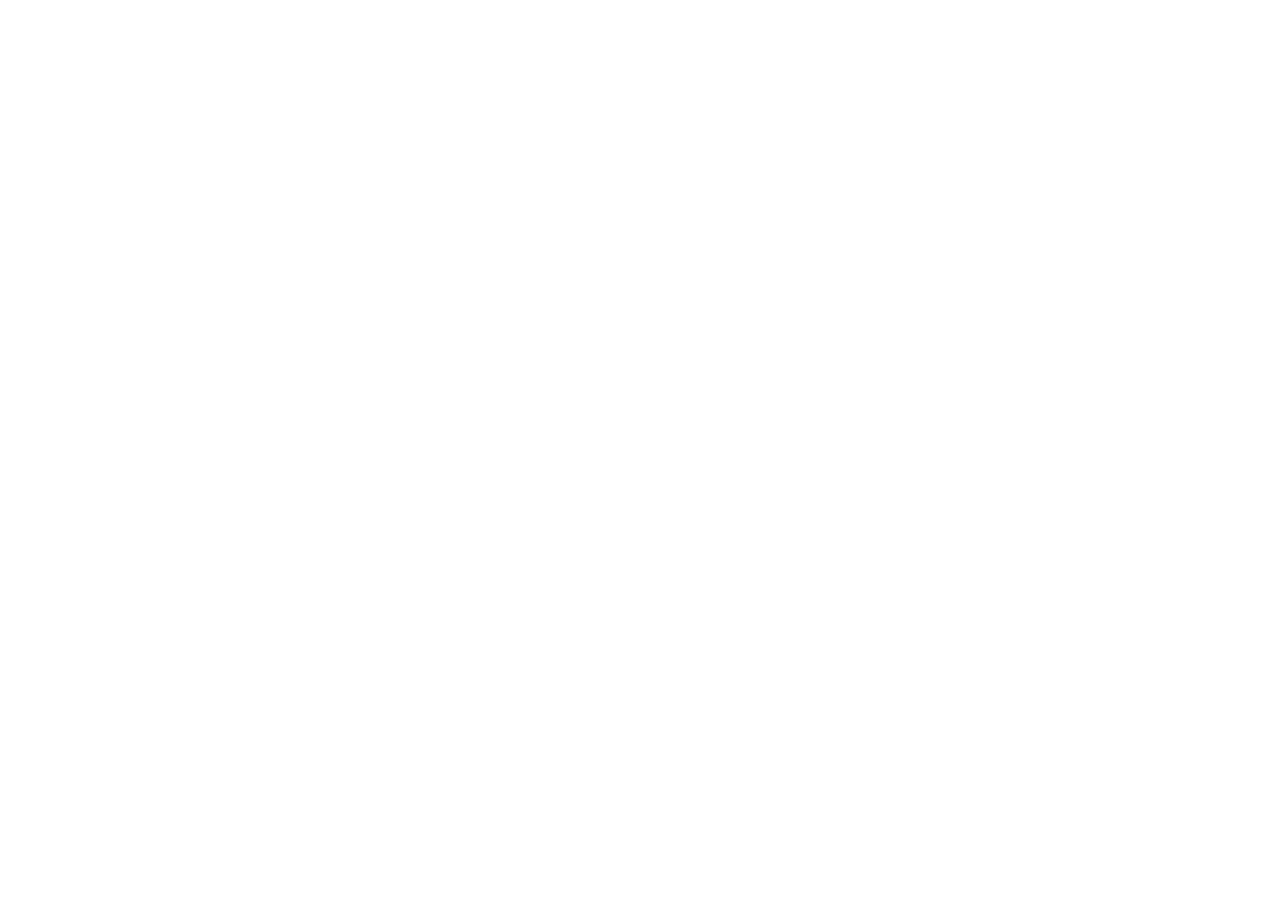
==== index.html @ 38e4ad45 "first commit" ====
<!DOCTYPE html>
<html lang="en">
  <head>
    <meta charset="UTF-8" />
    <meta http-equiv="X-UA-Compatible" content="IE=edge" />
    <meta name="viewport" content="width=device-width, initial-scale=1.0" />
    <title>Photography Website Using HTML & CSS</title>
    <link rel="stylesheet" href="style.css" />
  </head>
  <body></body>
</html>
---- style.css ----
* {
  margin: 0;
  padding: 0;
  box-sizing: border-box;
}
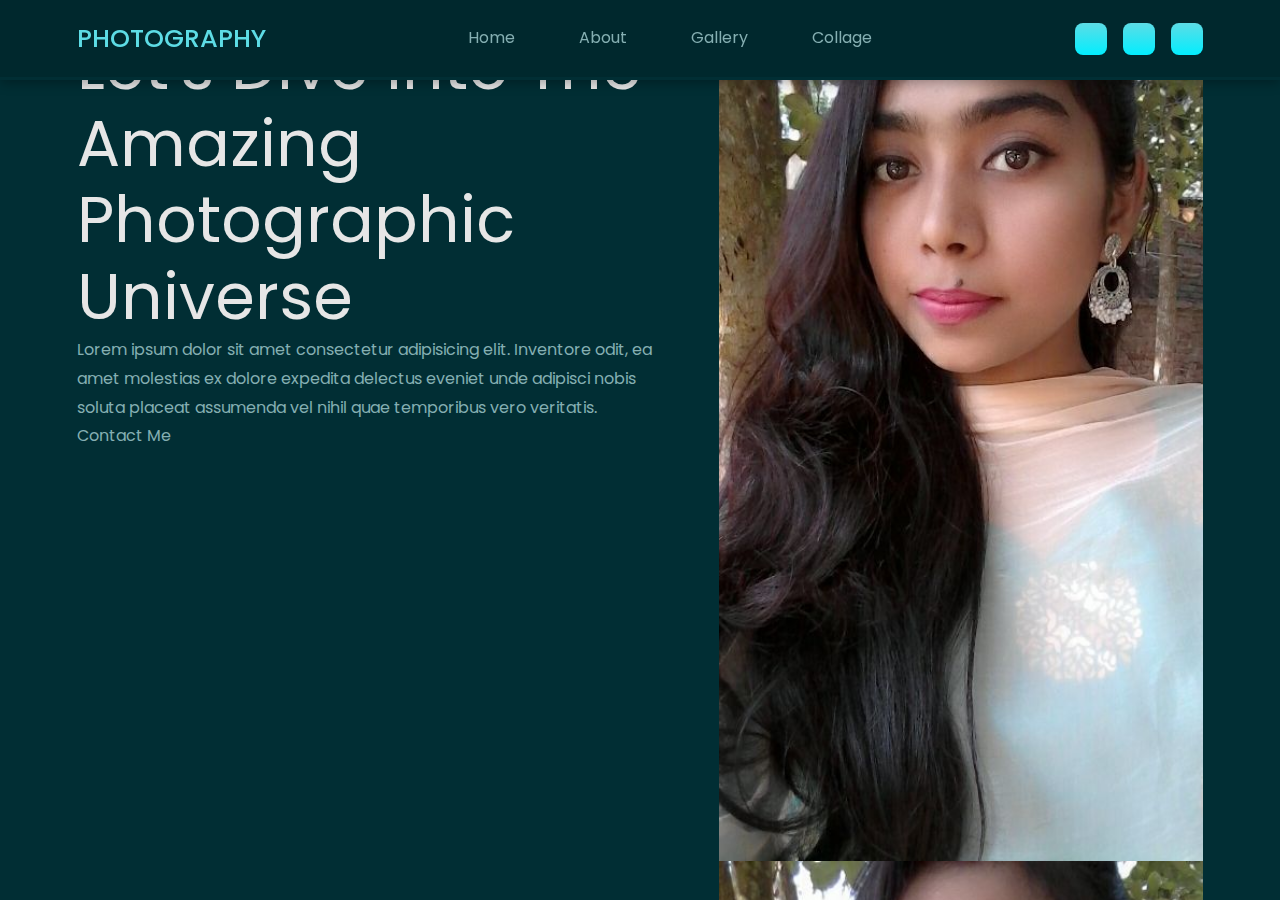
==== commit 2b49bed4: "navbar added" ====
--- a/index.html
+++ b/index.html
@@ -5,7 +5,59 @@
     <meta http-equiv="X-UA-Compatible" content="IE=edge" />
     <meta name="viewport" content="width=device-width, initial-scale=1.0" />
     <title>Photography Website Using HTML & CSS</title>
+    <!-- Custom CSS -->
     <link rel="stylesheet" href="style.css" />
+    <!-- Iconscout CDN -->
+    <link
+      rel="stylesheet"
+      href="https://unicons.iconscout.com/release/v4.0.0/css/line.css"
+    />
   </head>
-  <body></body>
+  <body>
+    <!-- NAVBER STARTS -->
+    <nav>
+      <div class="container nav-container">
+        <a href="#" class="nav-logo"><h2>Photography</h2></a>
+        <ul class="nav-links">
+          <li><a href="#">Home</a></li>
+          <li><a href="#">About</a></li>
+          <li><a href="#">Gallery</a></li>
+          <li><a href="#">Collage</a></li>
+        </ul>
+        <ul class="nav-social">
+          <a href="#"><i class="uil uil-facebook"></i></a>
+          <a href="#"><i class="uil uil-instagram-alt"></i></a>
+          <a href="#"><i class="uil uil-twitter"></i></a>
+        </ul>
+      </div>
+    </nav>
+    <!-- NAVBER ENDED -->
+    <!-- <div class="text"></div> -->
+
+    <!-- HEADER STARTS -->
+    <header>
+      <div class="container header-container">
+        <div class="header-left">
+          <a href="#" class="header-hastag">#2022 Best Photographer</a>
+          <h1>Let's Dive Into The Amazing Photographic Universe</h1>
+          <p>
+            Lorem ipsum dolor sit amet consectetur adipisicing elit. Inventore
+            odit, ea amet molestias ex dolore expedita delectus eveniet unde
+            adipisci nobis soluta placeat assumenda vel nihil quae temporibus
+            vero veritatis.
+          </p>
+          <a href="#" class="heater-btn">Contact Me</a>
+        </div>
+        <div class="header-right">
+          <div class="header-image-bg"></div>
+          <div class="header-image-lg">
+            <img src="images/Snapchat-1664222504.jpg" alt="Header" />
+          </div>
+          <div class="header-image-md">
+            <img src="images/Snapchat-1664222504.jpg" alt="Header" />
+          </div>
+        </div>
+      </div>
+    </header>
+  </body>
 </html>
--- a/style.css
+++ b/style.css
@@ -1,5 +1,158 @@
+@import url("https://fonts.googleapis.com/css2?family=Exo:wght@400;600&family=Lato:wght@400;700;900&family=Montserrat:wght@400;500;600;700;800;900&family=Poppins:wght@200;300;400;500;600;700;800;900&display=swap");
+
+/* CUSTOM VARIABLE DECLARATION 
+:root {
+  --my-color: red;
+  --my-border-radius: 50%;} */
+/* CUSTOM VARIABLE DECLARATION
+.text {
+  background-color: var(--my-color);
+  width: 100px;
+  height: 100px;
+  border-radius: var(--my-border-radius);
+} */
+:root {
+  --color-primary: #02eeff;
+  --color-primary-variant: #5ddce5;
+  --color-bg-1: #001517;
+  --color-bg-2: #00282d;
+  --color-bg-3: #012e34;
+  --color-bg-4: #003f47;
+  --color-light: #85afb2;
+  --color-white: #e6e6e6;
+
+  --container-width-lg: 88%;
+  --container-width-md: 92%;
+
+  --transition: all 0.3s ease-in-out;
+}
 * {
   margin: 0;
   padding: 0;
   box-sizing: border-box;
+  border: 0;
+  outline: 0;
+  list-style: none;
+  text-decoration: none;
 }
+html {
+  scroll-behavior: smooth;
+}
+body {
+  font-family: "Poppins", sans-serif;
+  background-color: var(--color-bg-3);
+  color: var(--color-light);
+  line-height: 1.8;
+  overflow-x: hidden;
+}
+h1,
+h2 {
+  line-height: 1.2;
+  font-weight: 400;
+}
+h1 {
+  font-size: 4rem;
+  color: var(--color-white);
+}
+h2 {
+  font-size: 3.5rem;
+}
+a {
+  color: var(--color-light);
+  transition: var(--transition);
+}
+a:hover {
+  color: var(--color-primary);
+}
+.container {
+  width: var(--container-width-lg);
+  margin: 0 auto;
+  max-width: 2160px;
+}
+img {
+  display: block;
+  width: 100%;
+  object-fit: cover;
+}
+/* NAVBER CSS */
+nav {
+  width: 100vw;
+  height: calc(16px * 5);
+  /* display: flex;
+  justify-content: center;
+  align-items: center; */
+  /* GRID CSS */
+  display: grid;
+  place-items: center;
+  position: fixed;
+  top: 0;
+  left: 0;
+  z-index: 99;
+  background-color: var(--color-bg-2);
+  border-bottom: 0.2rem solid var(--color-bg-3);
+  box-shadow: 0 0.2rem 0.7rem rgba(0 0 0/0.3);
+}
+.nav-container {
+  height: 100%;
+  display: flex;
+  justify-content: space-between;
+  align-items: center;
+}
+.nav-logo h2 {
+  font-size: 1.6rem;
+  text-transform: uppercase;
+  font-weight: 500;
+  color: var(--color-primary-variant);
+}
+.nav-links {
+  display: flex;
+  gap: 4rem;
+}
+.nav-social {
+  display: flex;
+  gap: 1rem;
+}
+.nav-social a {
+  width: 2rem;
+  height: 2rem;
+  display: flex;
+  justify-content: center;
+  align-items: center;
+  /* display: grid;
+  place-items: center; */
+  background-image: linear-gradient(
+    var(--color-primary-variant),
+    var(--color-primary)
+  );
+  color: var(--color-bg-4);
+  border-radius: 0.5rem;
+  transition: var(--transition);
+}
+.nav-social a:hover {
+  box-shadow: 0 1rem 1rem rgba(0 0 0/0.5);
+}
+
+/* HEADER CSS */
+header {
+  max-width: 100vw;
+  height: 100vh;
+  position: relative;
+  top: 0;
+  background-image: linear-gradient(var(--color-bg-3), var(color-bg-1));
+  overflow: hidden;
+}
+/* .header-container {
+  display: flex;
+  gap: 10%;
+}
+.header-left {
+  flex-basis: 50%;
+}
+.header-right {
+  flex-basis: 40%;
+} */
+.header-container {
+  display: grid;
+  grid-template-columns: 53% 43%;
+  gap: 4%;
+}
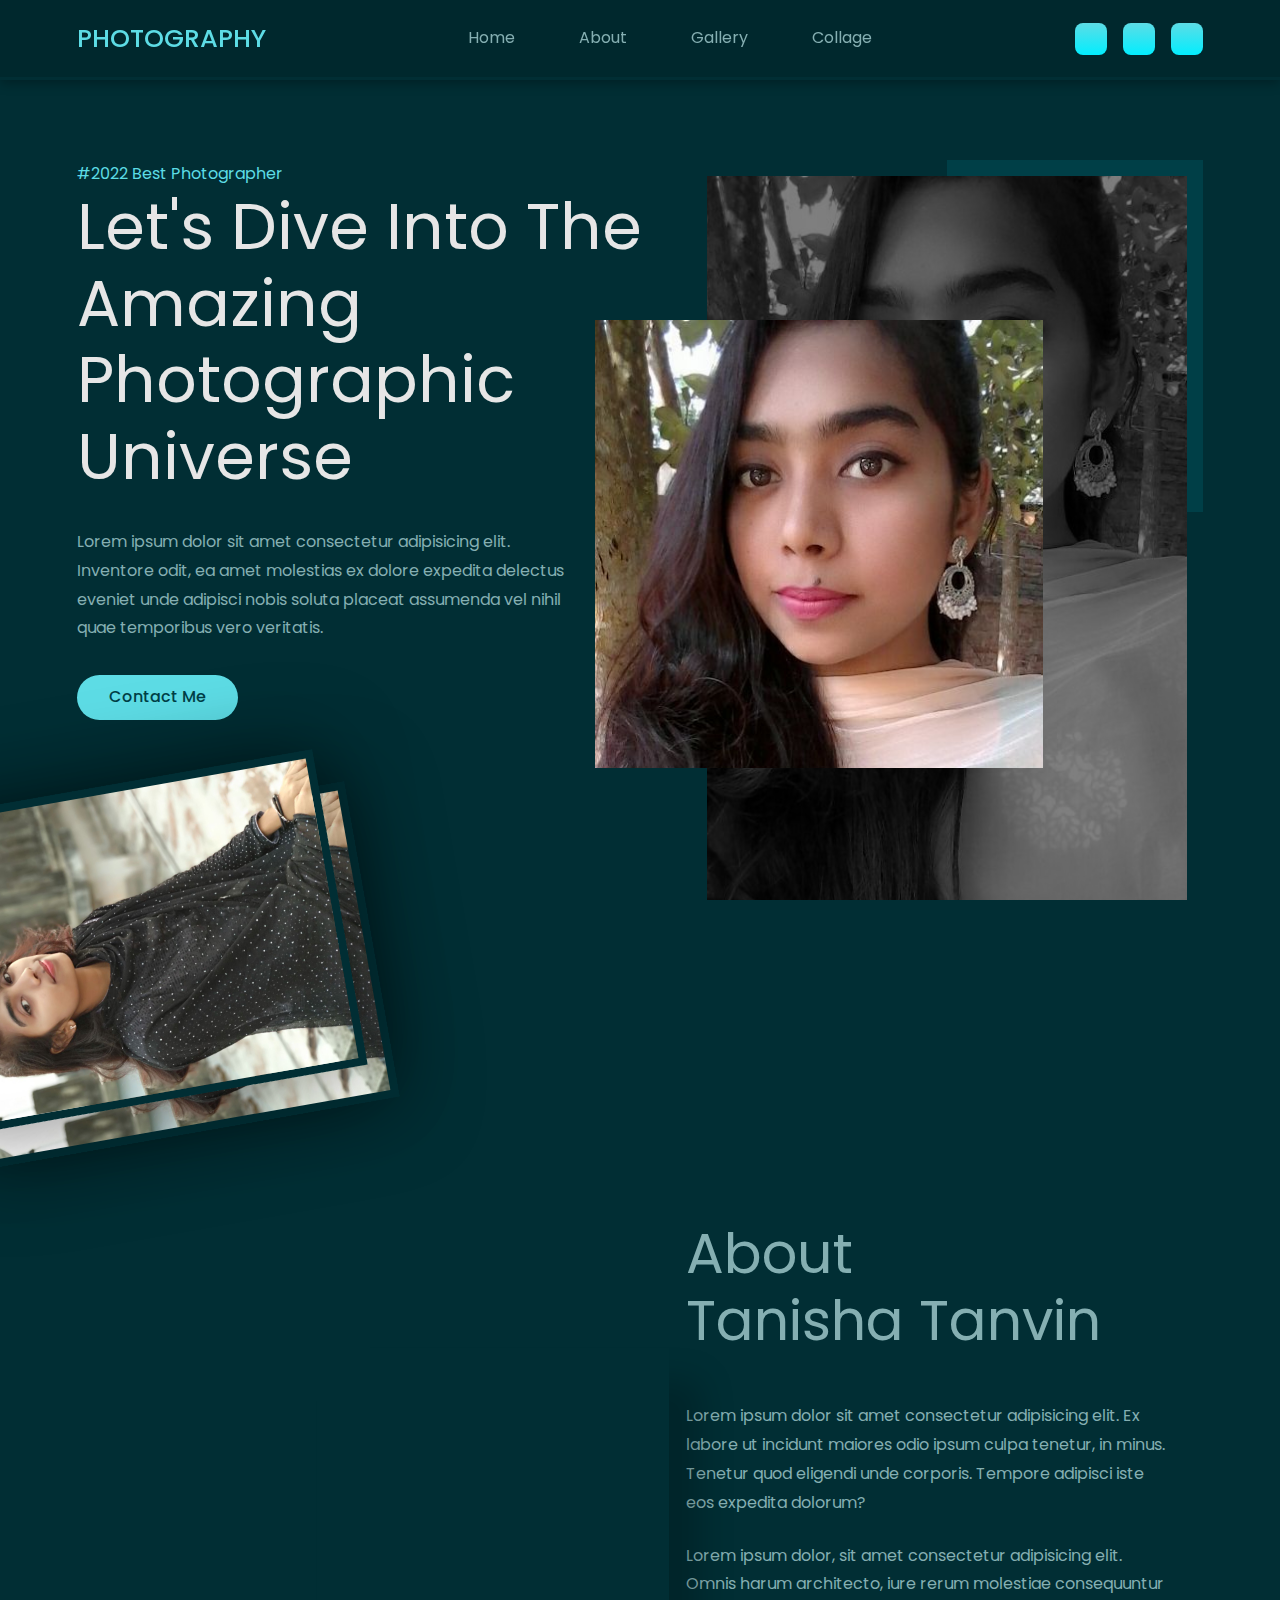
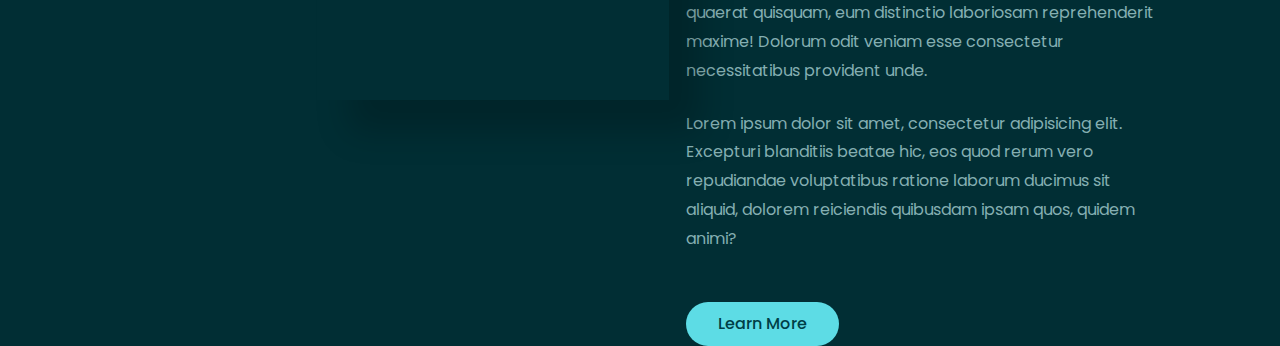
==== commit 3d54be3f: "about added" ====
--- a/index.html
+++ b/index.html
@@ -46,7 +46,7 @@
             adipisci nobis soluta placeat assumenda vel nihil quae temporibus
             vero veritatis.
           </p>
-          <a href="#" class="heater-btn">Contact Me</a>
+          <a href="#" class="header-btn">Contact Me</a>
         </div>
         <div class="header-right">
           <div class="header-image-bg"></div>
@@ -59,5 +59,60 @@
         </div>
       </div>
     </header>
+    <!-- ALSO A HEADER ELEMENT -->
+
+    <div class="header-frames">
+      <div class="header-frame">
+        <img src="./images/IMG-20180313-WA0010.jpg" alt="" />
+      </div>
+      <div class="header-frame">
+        <img src="./images/IMG-20180313-WA0010.jpg" alt="" />
+      </div>
+    </div>
+
+    <!-- HEADER ENDED -->
+
+    <main>
+      <!-- ABOUT STARTS -->
+      <section id="about">
+        <div class="container about-container">
+          <div class="about-left">
+            <div class="about-image-bg"></div>
+            <div class="about-image-lg">
+              <img src="./images/1613411528984.jpg" alt="" />
+            </div>
+            <div class="about-image-mg">
+              <img src="./images/1613411528984.jpg" alt="" />
+            </div>
+          </div>
+          <div class="about-right">
+            <h2 class="about-title">
+              About <br />
+              Tanisha Tanvin
+            </h2>
+            <p>
+              Lorem ipsum dolor sit amet consectetur adipisicing elit. Ex labore
+              ut incidunt maiores odio ipsum culpa tenetur, in minus. Tenetur
+              quod eligendi unde corporis. Tempore adipisci iste eos expedita
+              dolorum?
+            </p>
+            <p>
+              Lorem ipsum dolor, sit amet consectetur adipisicing elit. Omnis
+              harum architecto, iure rerum molestiae consequuntur quaerat
+              quisquam, eum distinctio laboriosam reprehenderit maxime! Dolorum
+              odit veniam esse consectetur necessitatibus provident unde.
+            </p>
+            <p>
+              Lorem ipsum dolor sit amet, consectetur adipisicing elit.
+              Excepturi blanditiis beatae hic, eos quod rerum vero repudiandae
+              voluptatibus ratione laborum ducimus sit aliquid, dolorem
+              reiciendis quibusdam ipsam quos, quidem animi?
+            </p>
+            <a href="#" class="header-btn about-btn">Learn More</a>
+          </div>
+        </div>
+      </section>
+      <!-- ABOUT ENDED -->
+    </main>
   </body>
 </html>
--- a/style.css
+++ b/style.css
@@ -155,4 +155,155 @@
   display: grid;
   grid-template-columns: 53% 43%;
   gap: 4%;
-}
+  margin-top: 10rem;
+  position: relative;
+}
+.header-hastag {
+  color: var(--color-primary-variant);
+}
+.header-left p {
+  margin-top: 2rem;
+  width: 85%;
+}
+.header-btn {
+  display: inline-block;
+  margin-top: 2rem;
+  background-color: var(--color-primary-variant);
+  color: var(--color-bg-4);
+  padding: 0.5rem 2rem;
+  font-weight: 500;
+  border-radius: 2rem;
+}
+.header-btn:hover {
+  color: var(--color-light);
+  background-color: var(--color-bg-4);
+}
+.header-btn:active {
+  outline: 0.5rem solid var(--color-light);
+}
+.header-image-bg {
+  background-color: var(--color-bg-4);
+  height: 22rem;
+  width: 16rem;
+  position: absolute;
+  right: 0;
+  top: 0;
+}
+.header-image-lg {
+  width: 30rem;
+  position: absolute;
+  top: 1rem;
+  right: 1rem;
+  filter: saturate(0) brightness(0.5);
+  transition: var(--transition);
+}
+.header-image-md {
+  width: 28rem;
+  height: 28rem;
+  overflow: hidden;
+  position: absolute;
+  top: 10rem;
+  right: 10rem;
+  transition: var(--transition);
+}
+.header-right:hover .header-image-md {
+  opacity: 0;
+}
+.header-right:hover .header-image-lg {
+  filter: saturate(1) brightness(1);
+  border: 1rem solid var(--color-bg-4);
+  top: 0;
+  right: 0;
+}
+.header-frames {
+  position: absolute;
+  top: 75vh;
+  left: 25rem;
+}
+.header-frame {
+  width: 20rem;
+  border: 0.5rem solid var(--color-bg-3);
+  box-shadow: 0 0 5rem rgba(0 0 0/0.5);
+  position: absolute;
+  transform: rotate(-100deg);
+  transform-origin: bottom left;
+  transition: var(--transition);
+}
+.header-frame:nth-child(2) {
+  transition: rotate(20deg);
+  top: -2rem;
+  left: -2rem;
+}
+.header-frames:hover .header-frame {
+  transform: rotate(0);
+}
+.header-frames:hover .header-frame:nth-child(2) {
+  top: 0;
+  left: 21rem;
+}
+
+/* ABOUT CSS */
+#about {
+  margin-top: 20rem;
+}
+.about-container {
+  display: grid;
+  grid-template-columns: 43% 53%;
+  gap: 4%;
+}
+
+.about-left {
+  position: relative;
+}
+.about-left-bg {
+  width: 16rem;
+  height: 22rem;
+  background-color: var(--color-bg-4);
+  position: absolute;
+  left: 0;
+  bottom: 0;
+}
+.about-image-lg {
+  width: 30rem;
+  position: relative;
+  left: 1rem;
+  bottom: 1rem;
+  filter: saturate(0) brightness(0.5);
+  transition: var(--transition);
+}
+.about-image-mg {
+  width: 22rem;
+  height: 22rem;
+  position: absolute;
+  left: 15rem;
+  top: 8rem;
+  overflow: hidden;
+  box-shadow: 2rem 2rem 2rem rgba(0 0 0/0.2);
+  transition: var(--transition);
+}
+
+.about-left:hover .about-image-mg {
+  opacity: 0;
+}
+.about-left:hover .about-image-lg {
+  filter: saturate(1) brightness(1);
+  border: 1rem solid var(--color-bg-4);
+  box-shadow: 1rem 1rem 3rem rgba(0 0 0/0.2);
+  bottom: 0;
+  left: 0;
+}
+
+.about-right {
+  margin-left: 5rem;
+}
+
+.about-title {
+  margin-bottom: 3rem;
+}
+.about-right p {
+  margin-bottom: 1.5rem;
+  width: 93%;
+}
+.about-btn {
+  margin-top: 1.5rem;
+}
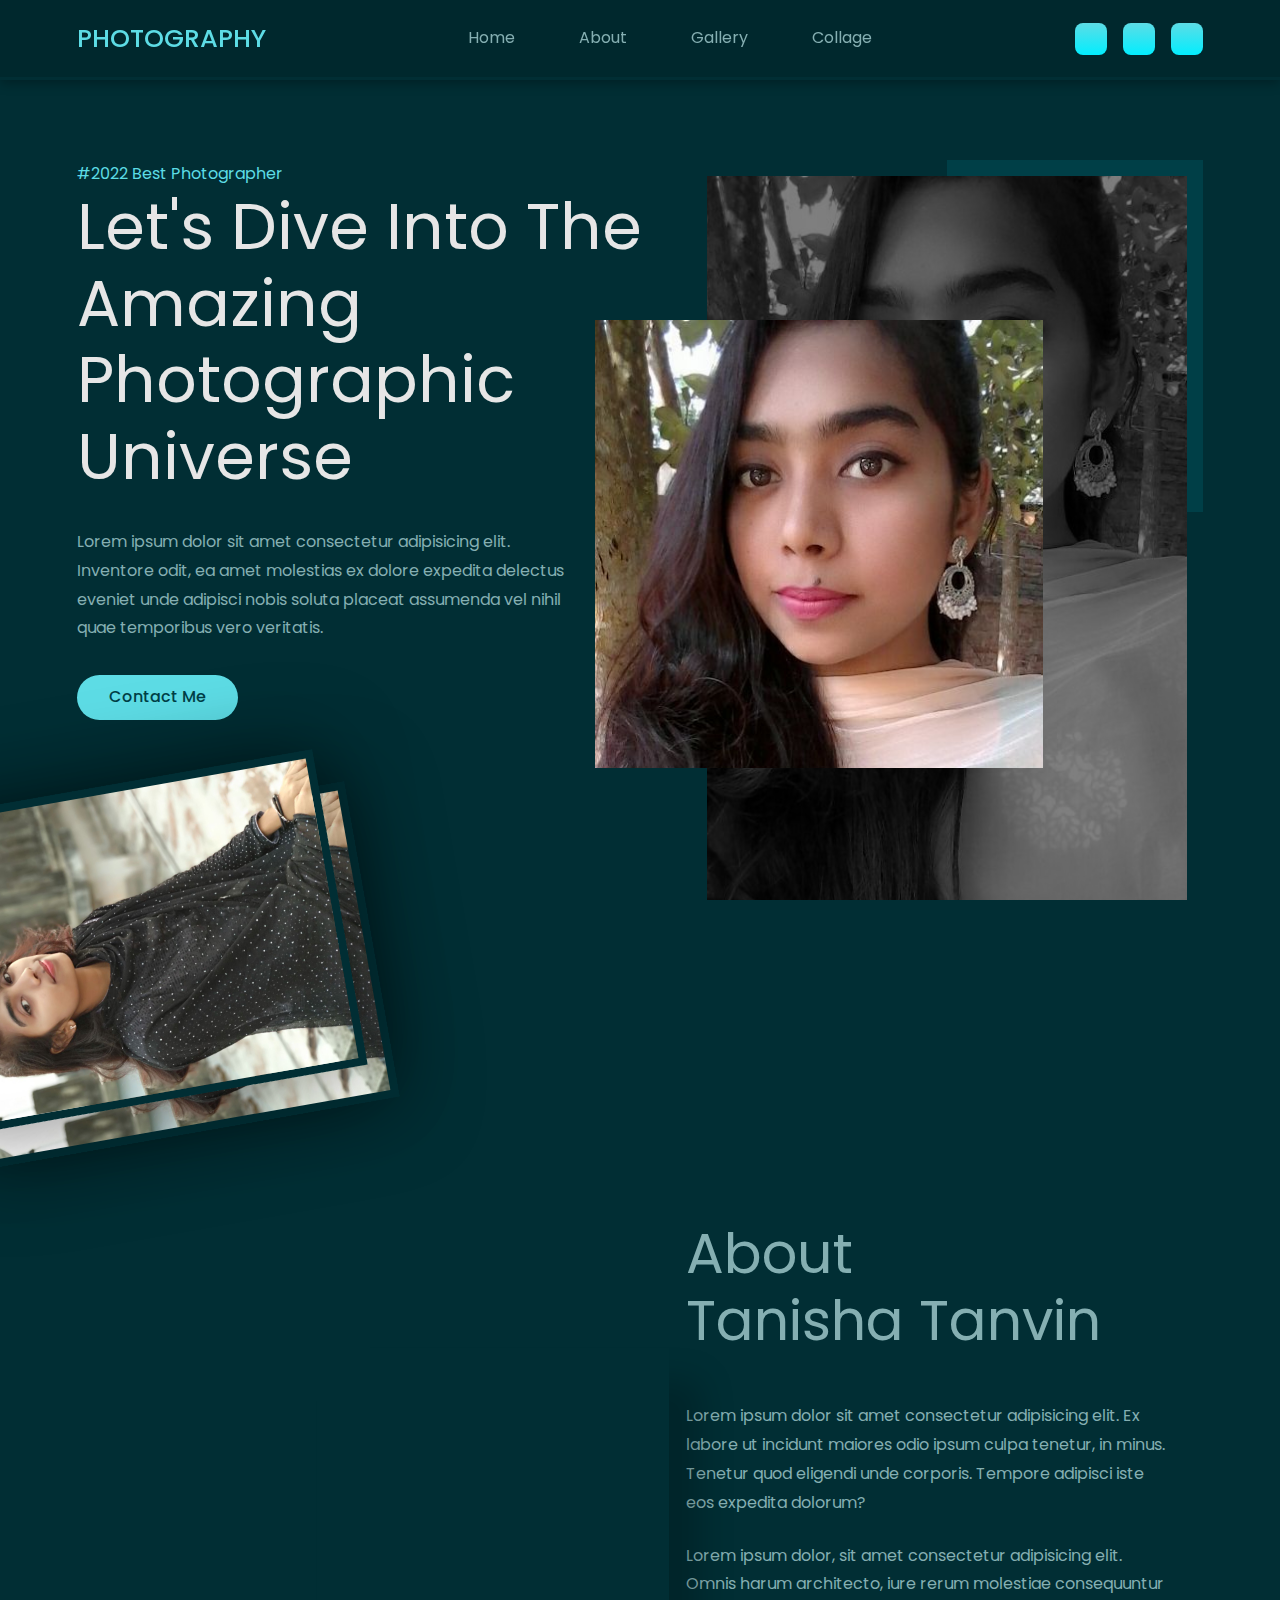
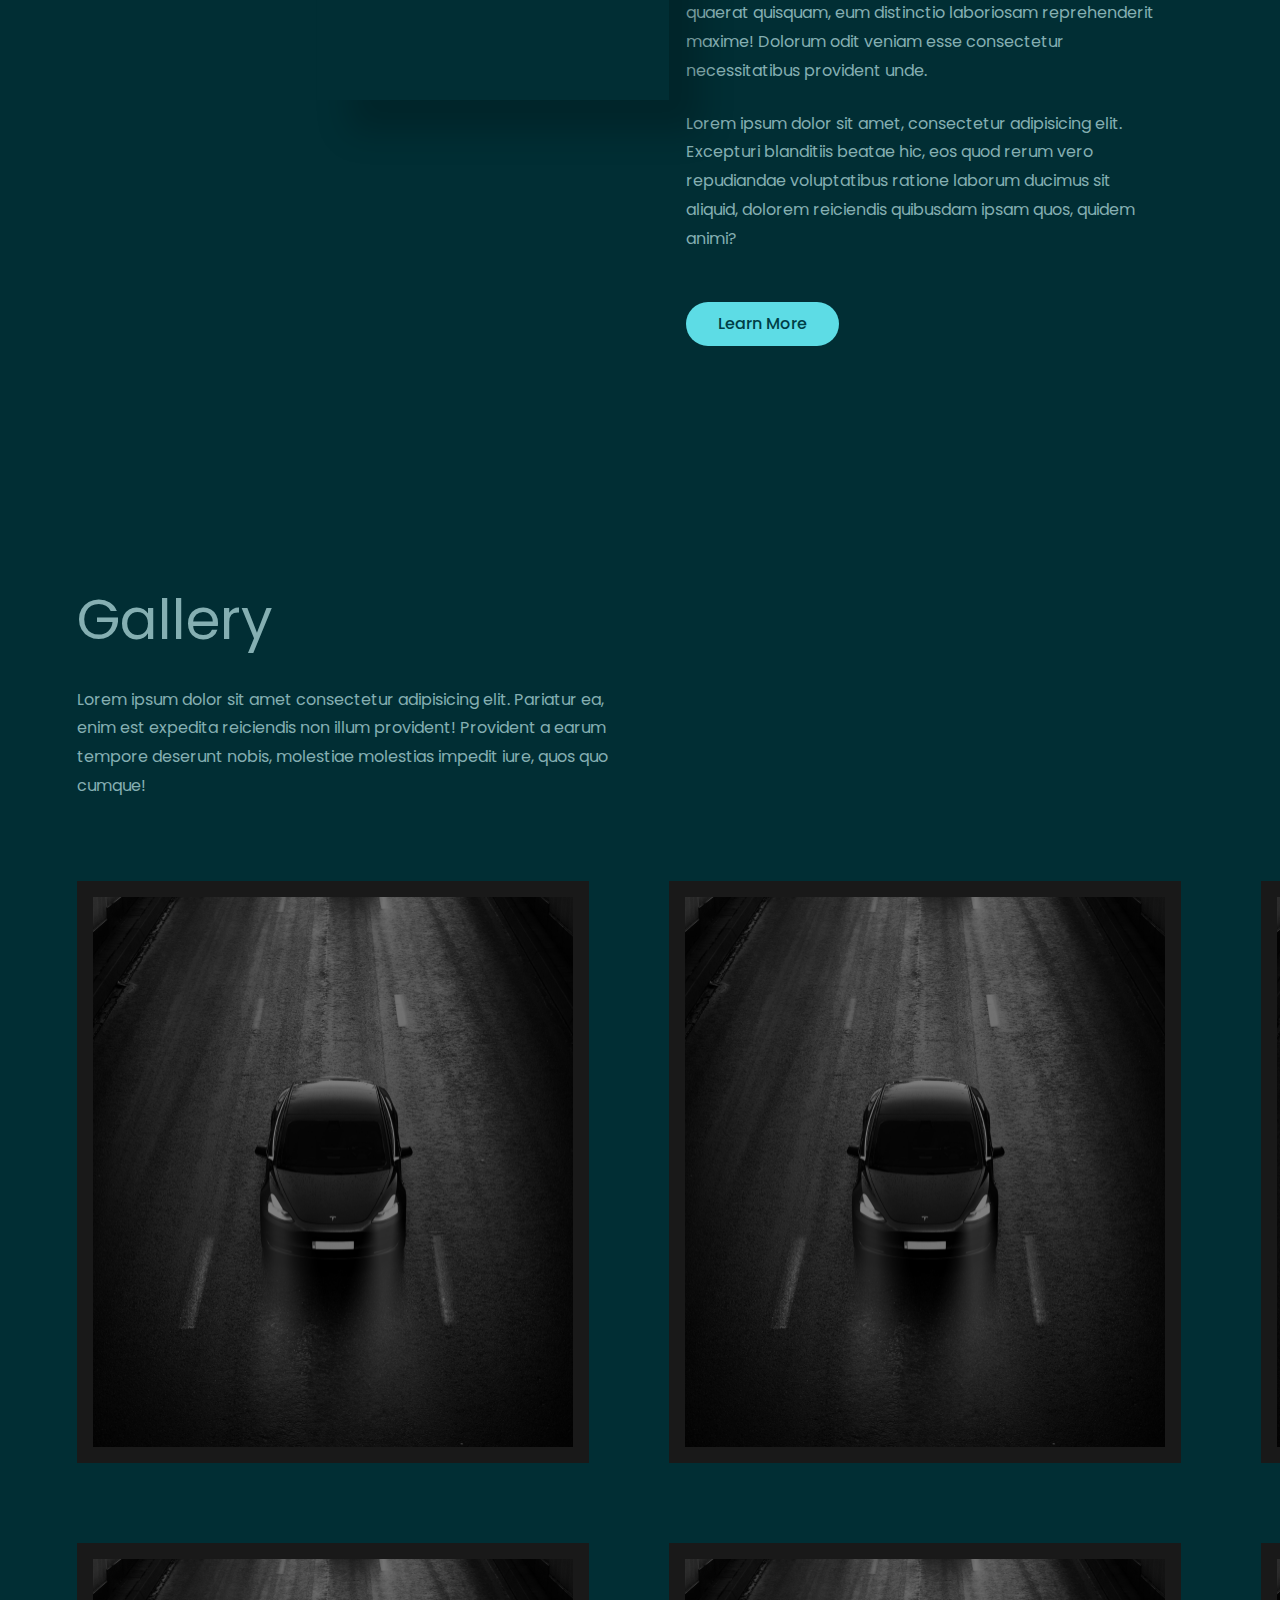
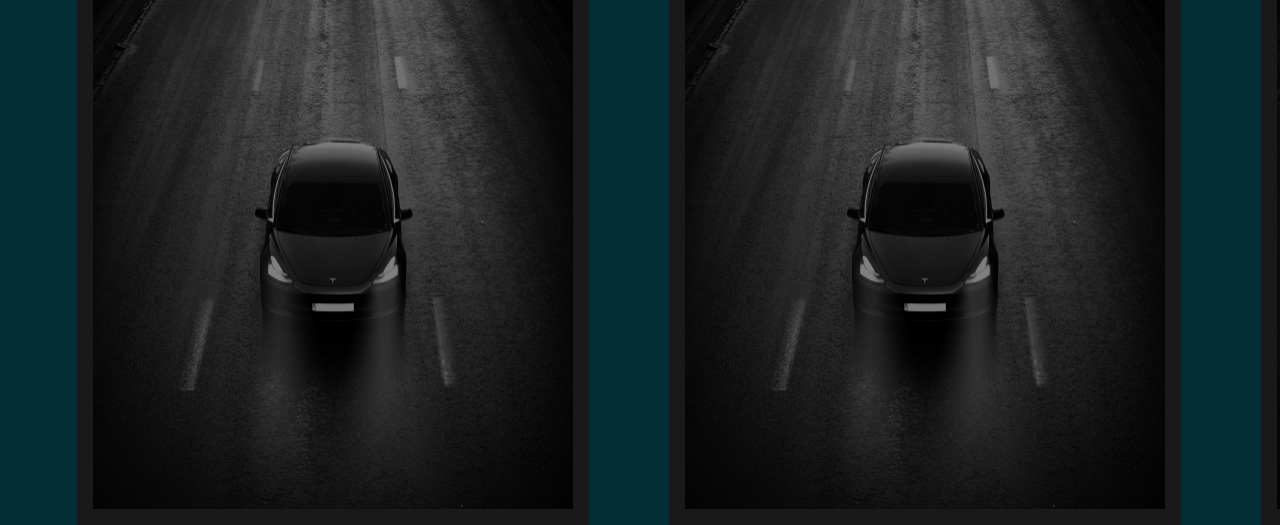
==== commit abeda6cf: "gallery added" ====
--- a/index.html
+++ b/index.html
@@ -113,6 +113,60 @@
         </div>
       </section>
       <!-- ABOUT ENDED -->
+
+      <!-- GALLERY STARTS -->
+      <section id="gallery">
+        <div class="container gallery-container">
+          <div class="gallery-head">
+            <h2>Gallery</h2>
+            <p>
+              Lorem ipsum dolor sit amet consectetur adipisicing elit. Pariatur
+              ea, enim est expedita reiciendis non illum provident! Provident a
+              earum tempore deserunt nobis, molestiae molestias impedit iure,
+              quos quo cumque!
+            </p>
+          </div>
+          <div class="gallery-images">
+            <div class="gallery-image">
+              <img
+                src="./images/dylan-calluy-D1w-heh9uMg-unsplash.jpg"
+                alt=""
+              />
+            </div>
+            <div class="gallery-image">
+              <img
+                src="./images/dylan-calluy-D1w-heh9uMg-unsplash.jpg"
+                alt=""
+              />
+            </div>
+            <div class="gallery-image">
+              <img
+                src="./images/dylan-calluy-D1w-heh9uMg-unsplash.jpg"
+                alt=""
+              />
+            </div>
+            <div class="gallery-image">
+              <img
+                src="./images/dylan-calluy-D1w-heh9uMg-unsplash.jpg"
+                alt=""
+              />
+            </div>
+            <div class="gallery-image">
+              <img
+                src="./images/dylan-calluy-D1w-heh9uMg-unsplash.jpg"
+                alt=""
+              />
+            </div>
+            <div class="gallery-image">
+              <img
+                src="./images/dylan-calluy-D1w-heh9uMg-unsplash.jpg"
+                alt=""
+              />
+            </div>
+          </div>
+        </div>
+      </section>
+      <!-- GALLERY ENDED -->
     </main>
   </body>
 </html>
--- a/style.css
+++ b/style.css
@@ -307,3 +307,31 @@
 .about-btn {
   margin-top: 1.5rem;
 }
+
+/* GALLERY CSS */
+#gallery {
+  margin-top: 15rem;
+}
+.gallery-head h2 {
+  margin-bottom: 2rem;
+}
+.gallery-head p {
+  width: 50%;
+  margin-bottom: 5rem;
+}
+.gallery-images {
+  display: grid;
+  /* grid-template-columns: 1fr 1fr 1fr; */
+  grid-template-columns: repeat(3, 1fr);
+  gap: 5rem;
+  place-items: center;
+}
+.gallery-image {
+  width: 32rem;
+  border: 1rem solid var(--color-bg-4);
+  filter: saturate(0) brightness(0.5);
+  transition: var(--transition);
+}
+.gallery-image:hover {
+  filter: saturate(1) brightness(1);
+}
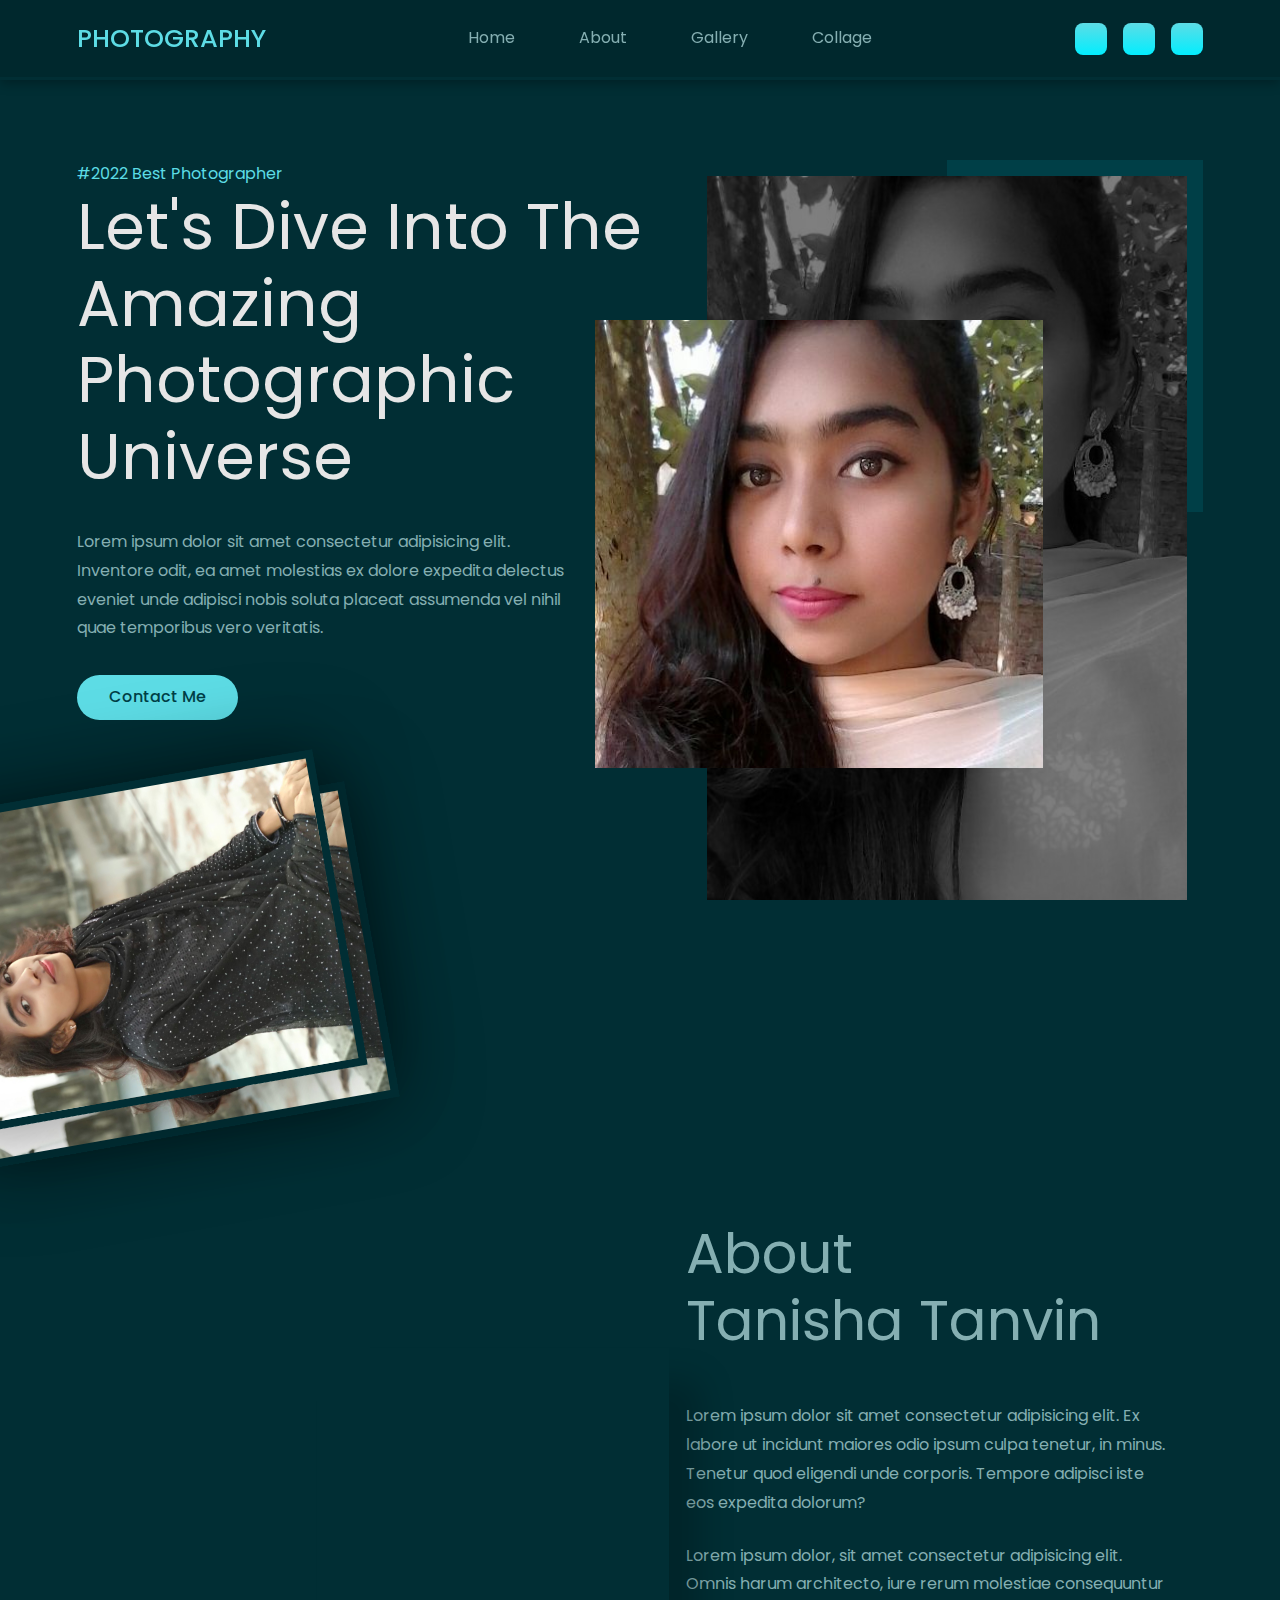
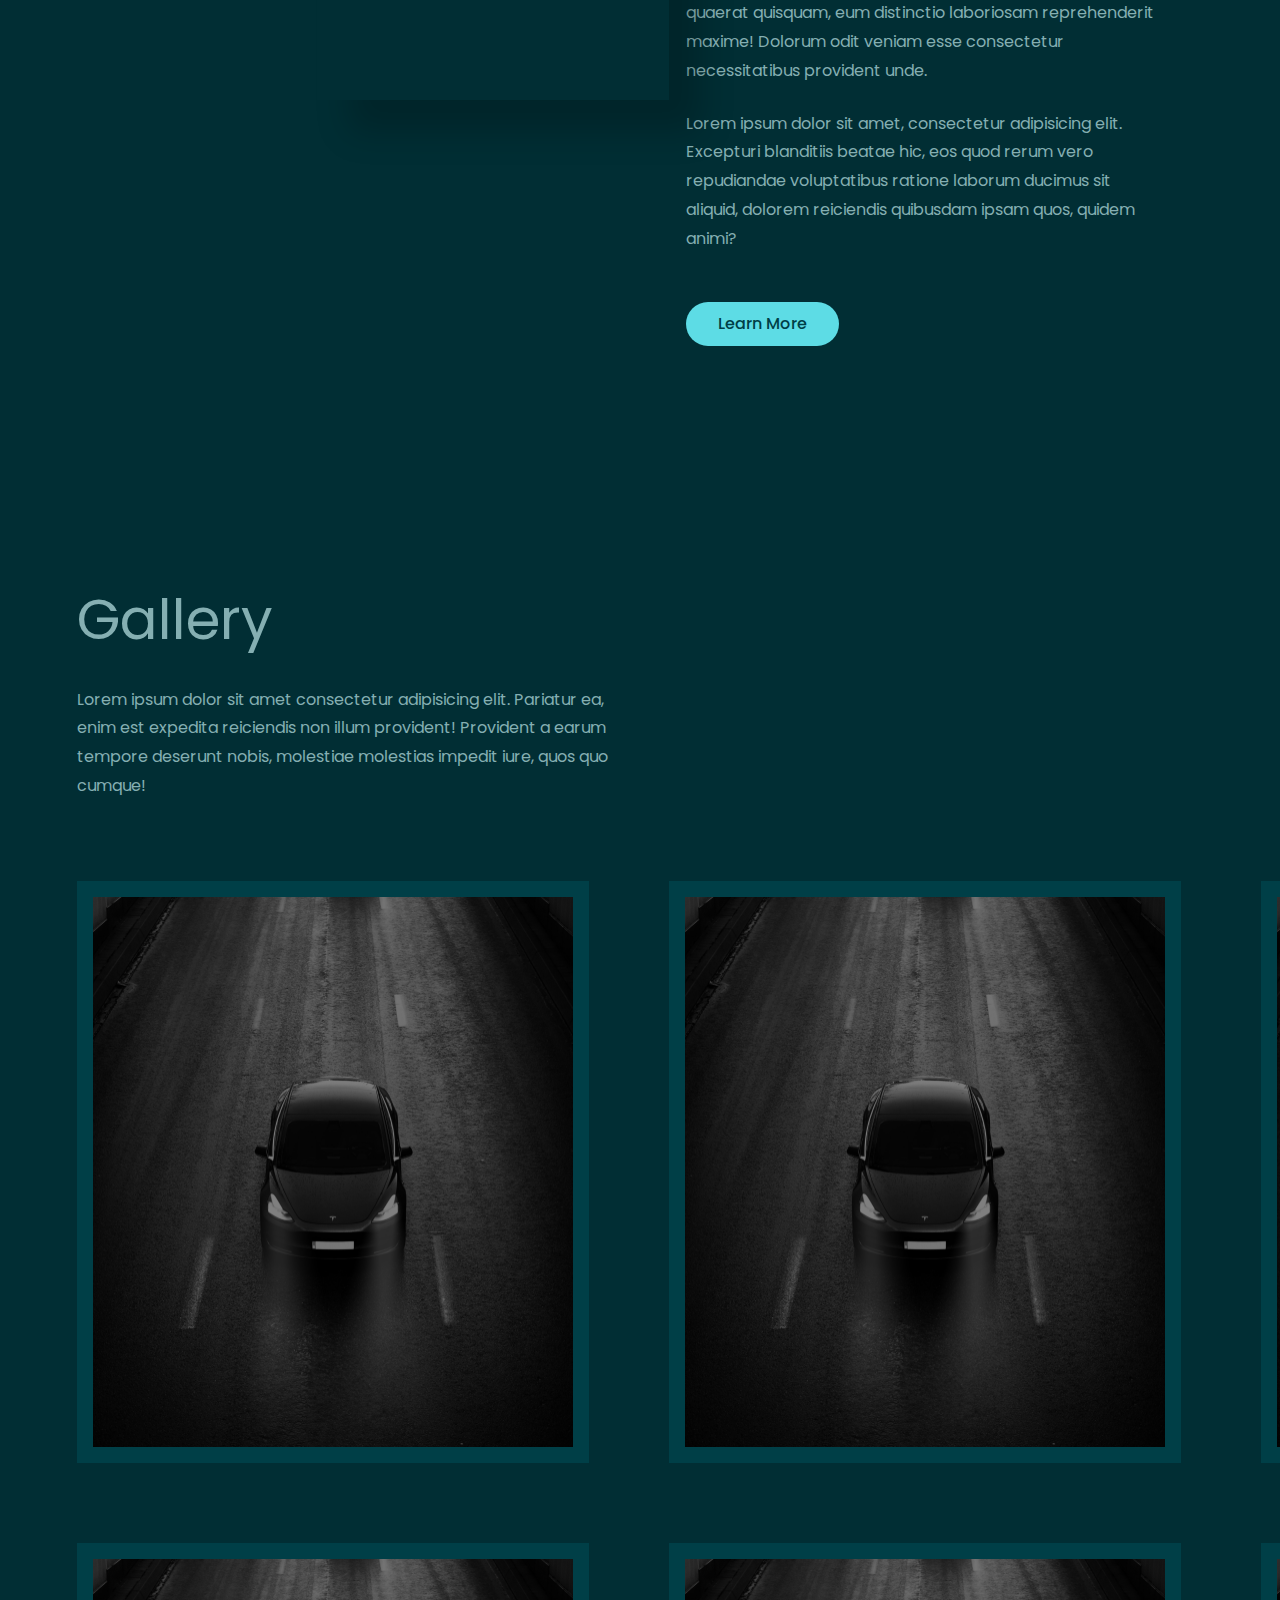
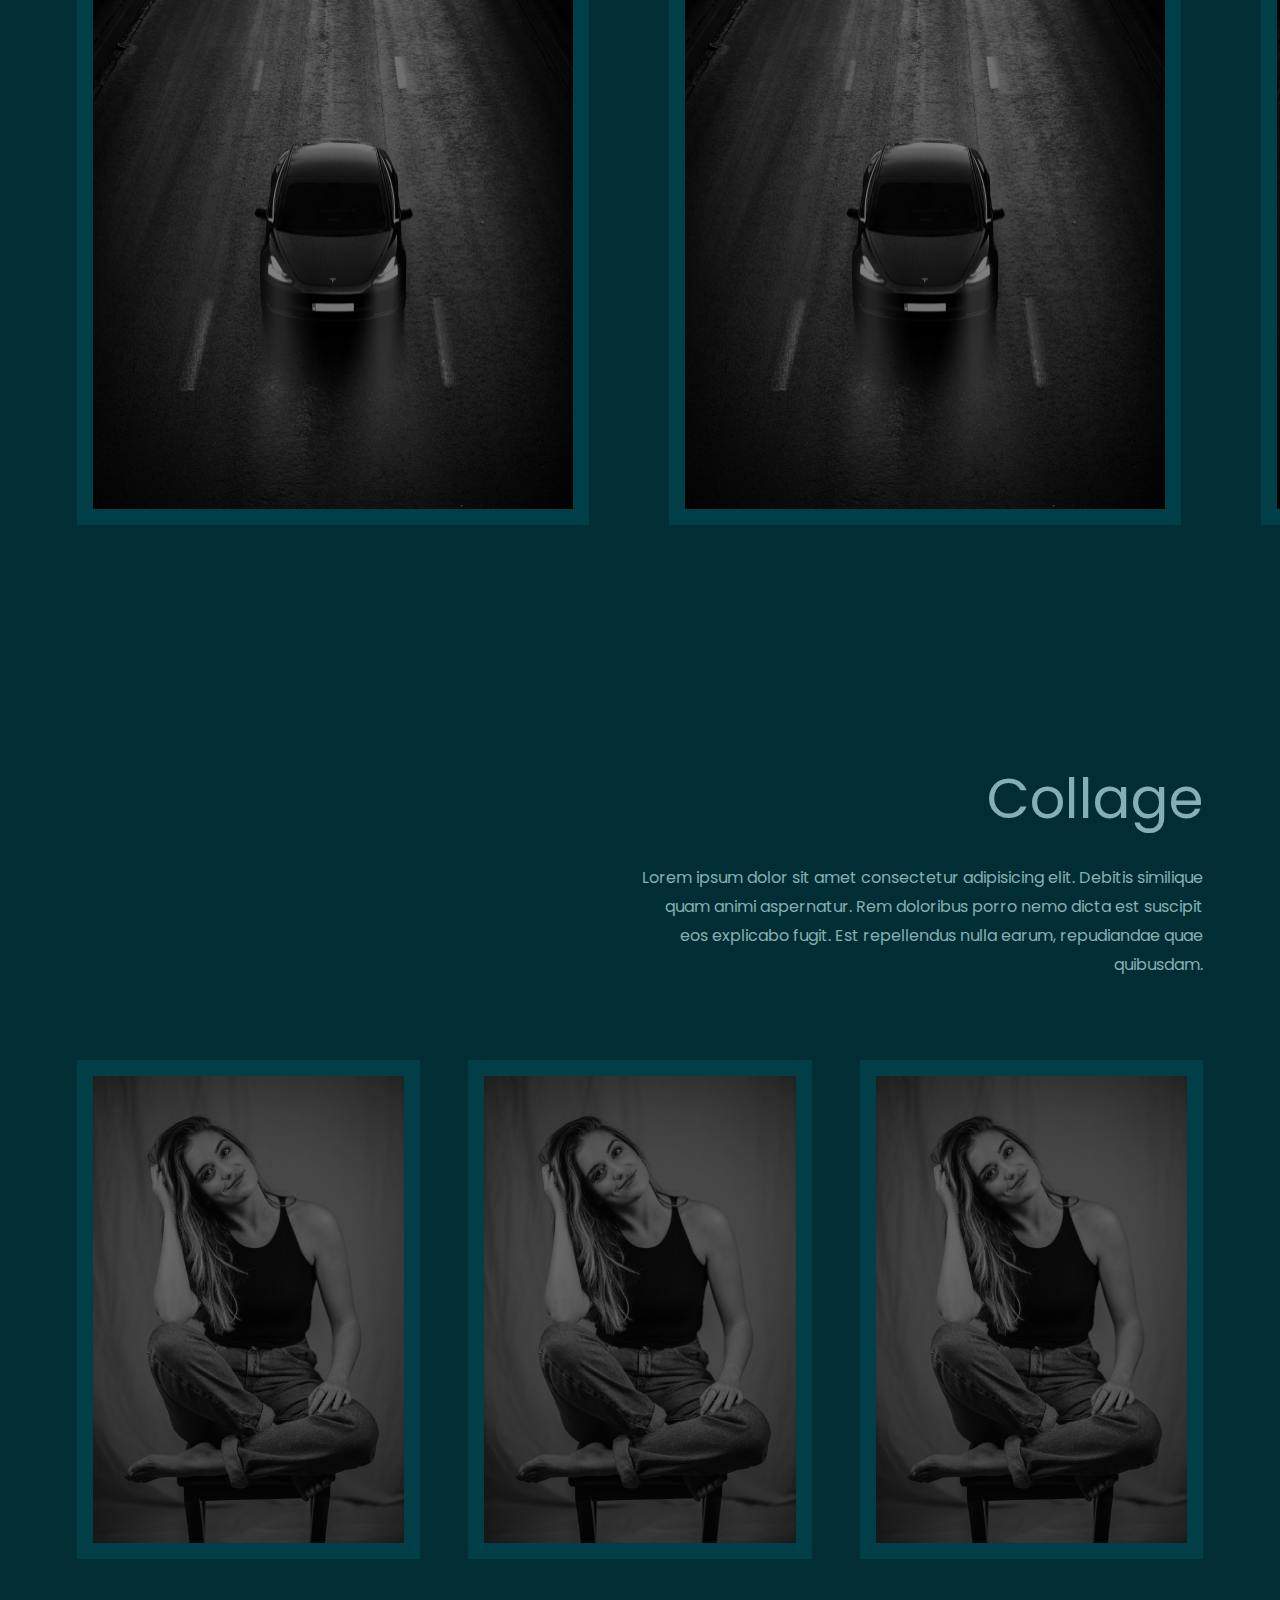
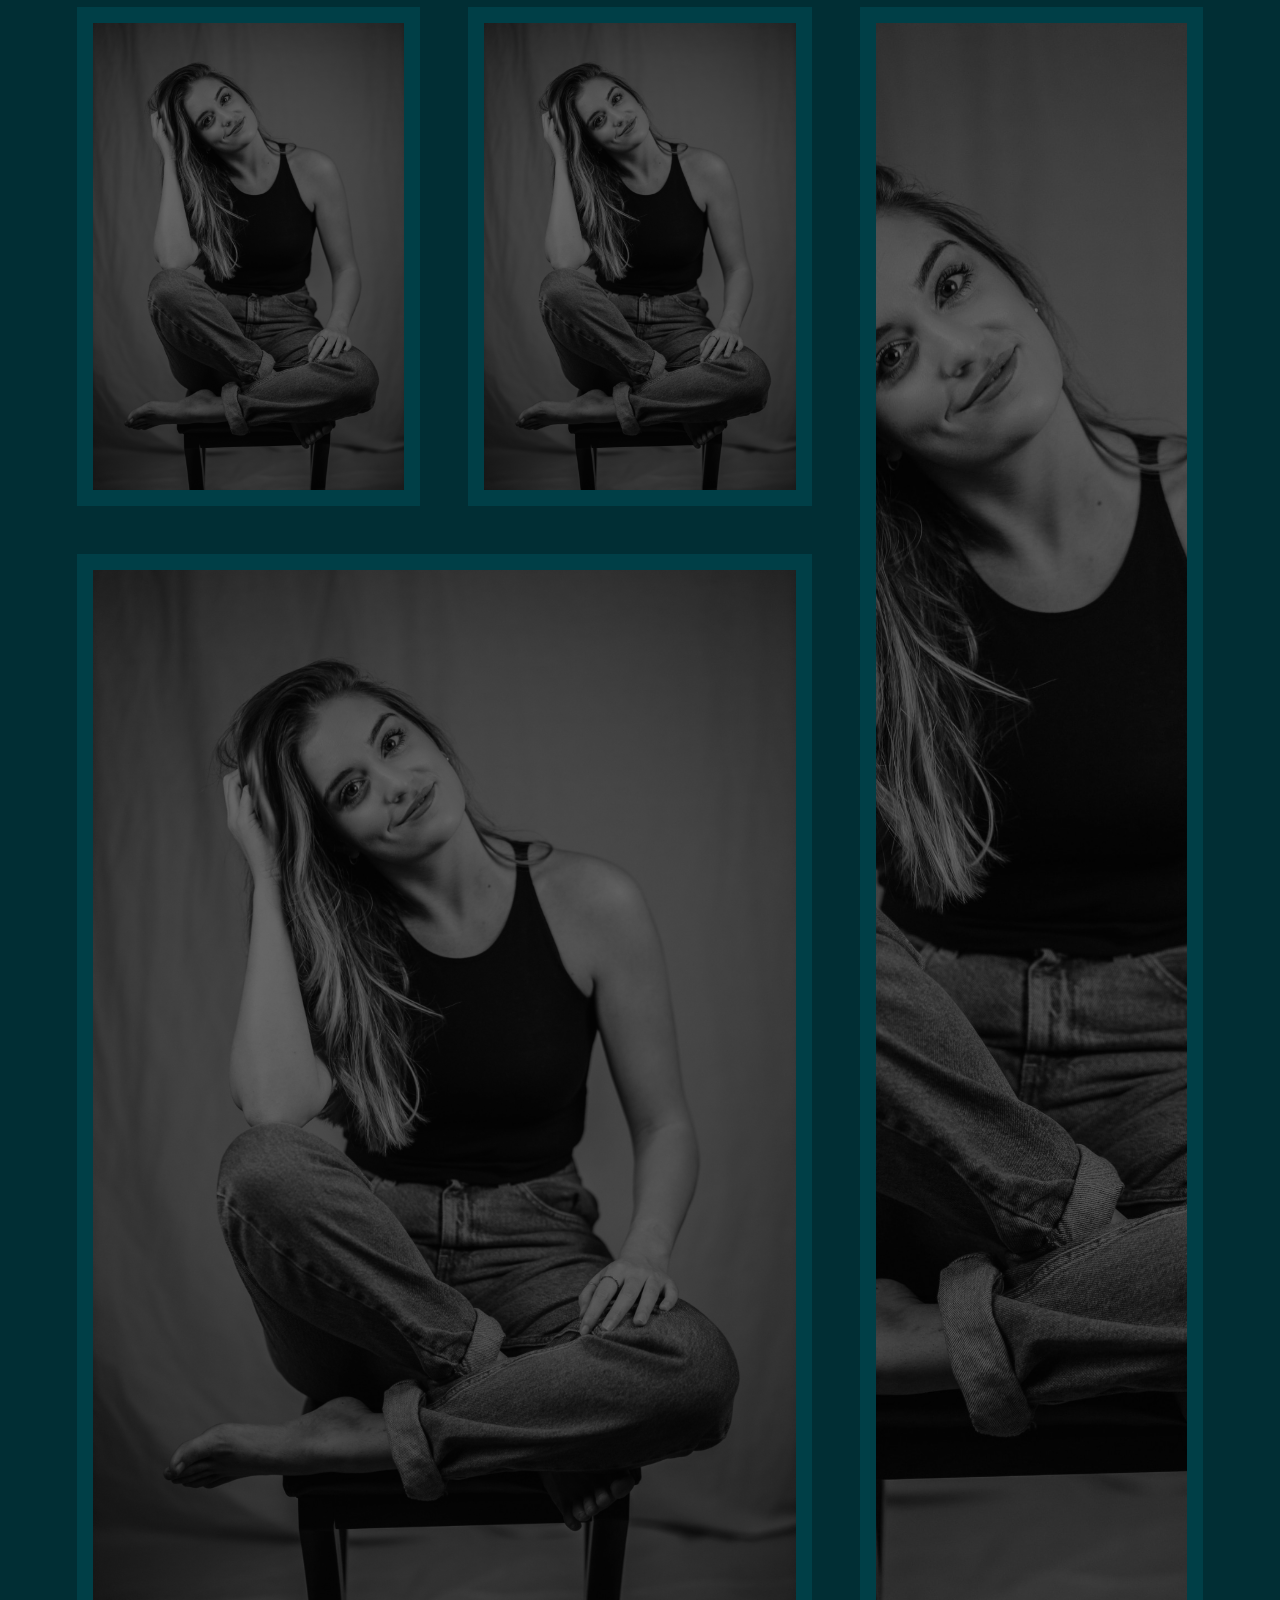
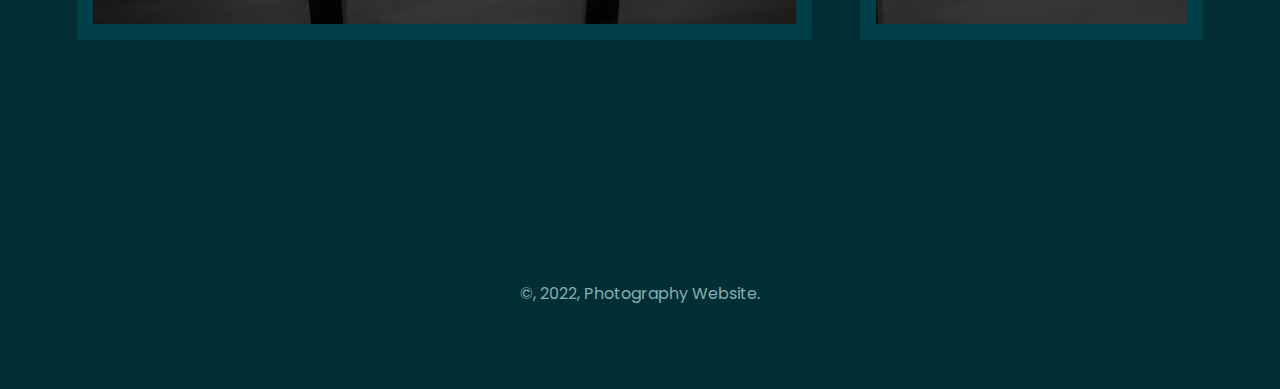
==== commit caa66256: "footer added" ====
--- a/index.html
+++ b/index.html
@@ -167,6 +167,49 @@
         </div>
       </section>
       <!-- GALLERY ENDED -->
+
+      <!-- COLLAGE STARTS -->
+      <section id="collage">
+        <div class="container collage-container">
+          <div class="collage-head">
+            <h2>Collage</h2>
+            <p>
+              Lorem ipsum dolor sit amet consectetur adipisicing elit. Debitis
+              similique quam animi aspernatur. Rem doloribus porro nemo dicta
+              est suscipit eos explicabo fugit. Est repellendus nulla earum,
+              repudiandae quae quibusdam.
+            </p>
+          </div>
+          <div class="collage-images">
+            <div class="collage-image">
+              <img src="./images/axel-vazquez-A77FAov-OzI-unsplash.jpg" />
+            </div>
+            <div class="collage-image">
+              <img src="./images/axel-vazquez-A77FAov-OzI-unsplash.jpg" />
+            </div>
+            <div class="collage-image">
+              <img src="./images/axel-vazquez-A77FAov-OzI-unsplash.jpg" />
+            </div>
+            <div class="collage-image">
+              <img src="./images/axel-vazquez-A77FAov-OzI-unsplash.jpg" />
+            </div>
+            <div class="collage-image">
+              <img src="./images/axel-vazquez-A77FAov-OzI-unsplash.jpg" />
+            </div>
+            <div class="collage-image">
+              <img src="./images/axel-vazquez-A77FAov-OzI-unsplash.jpg" />
+            </div>
+            <div class="collage-image">
+              <img src="./images/axel-vazquez-A77FAov-OzI-unsplash.jpg" />
+            </div>
+          </div>
+        </div>
+      </section>
+
+      <!-- COLLAGE ENDED -->
     </main>
+    <footer class="container">
+      <p>&copy, 2022, Photography Website.</p>
+    </footer>
   </body>
 </html>
--- a/style.css
+++ b/style.css
@@ -329,9 +329,76 @@
 .gallery-image {
   width: 32rem;
   border: 1rem solid var(--color-bg-4);
+}
+.gallery-image img {
   filter: saturate(0) brightness(0.5);
   transition: var(--transition);
 }
 .gallery-image:hover {
   filter: saturate(1) brightness(1);
 }
+
+/* COLLAGE CSS */
+#collage {
+  margin-top: 15rem;
+  margin-bottom: 10rem;
+}
+.collage-head {
+  text-align: right;
+}
+.collage-head h2 {
+  margin-bottom: 2rem;
+}
+.collage-head p {
+  padding-left: 50%;
+  margin-bottom: 5rem;
+}
+.collage-images {
+  display: grid;
+  grid-template-areas:
+    "a b c"
+    "d e g"
+    "f f g"
+    "f f g";
+  gap: 3rem;
+}
+
+.collage-image:nth-child(1) {
+  grid-area: a;
+}
+.collage-image:nth-child(2) {
+  grid-area: b;
+}
+.collage-image:nth-child(3) {
+  grid-area: e;
+}
+.collage-image:nth-child(4) {
+  grid-area: c;
+}
+.collage-image:nth-child(5) {
+  grid-area: d;
+}
+.collage-image:nth-child(6) {
+  grid-area: f;
+}
+.collage-image:nth-child(7) {
+  grid-area: g;
+}
+.collage-image {
+  border: 1rem solid var(--color-bg-4);
+}
+.collage-image img {
+  height: 100%;
+  filter: saturate(0) brightness(0.5);
+  transition: var(--transition);
+}
+.collage-image:hover img {
+  filter: saturate(1) brightness(1);
+}
+footer {
+  display: flex;
+  justify-content: center;
+  align-items: center;
+  padding: 5rem;
+  /* border-top: 0.5rem solid var(--color-bg-4); */
+}
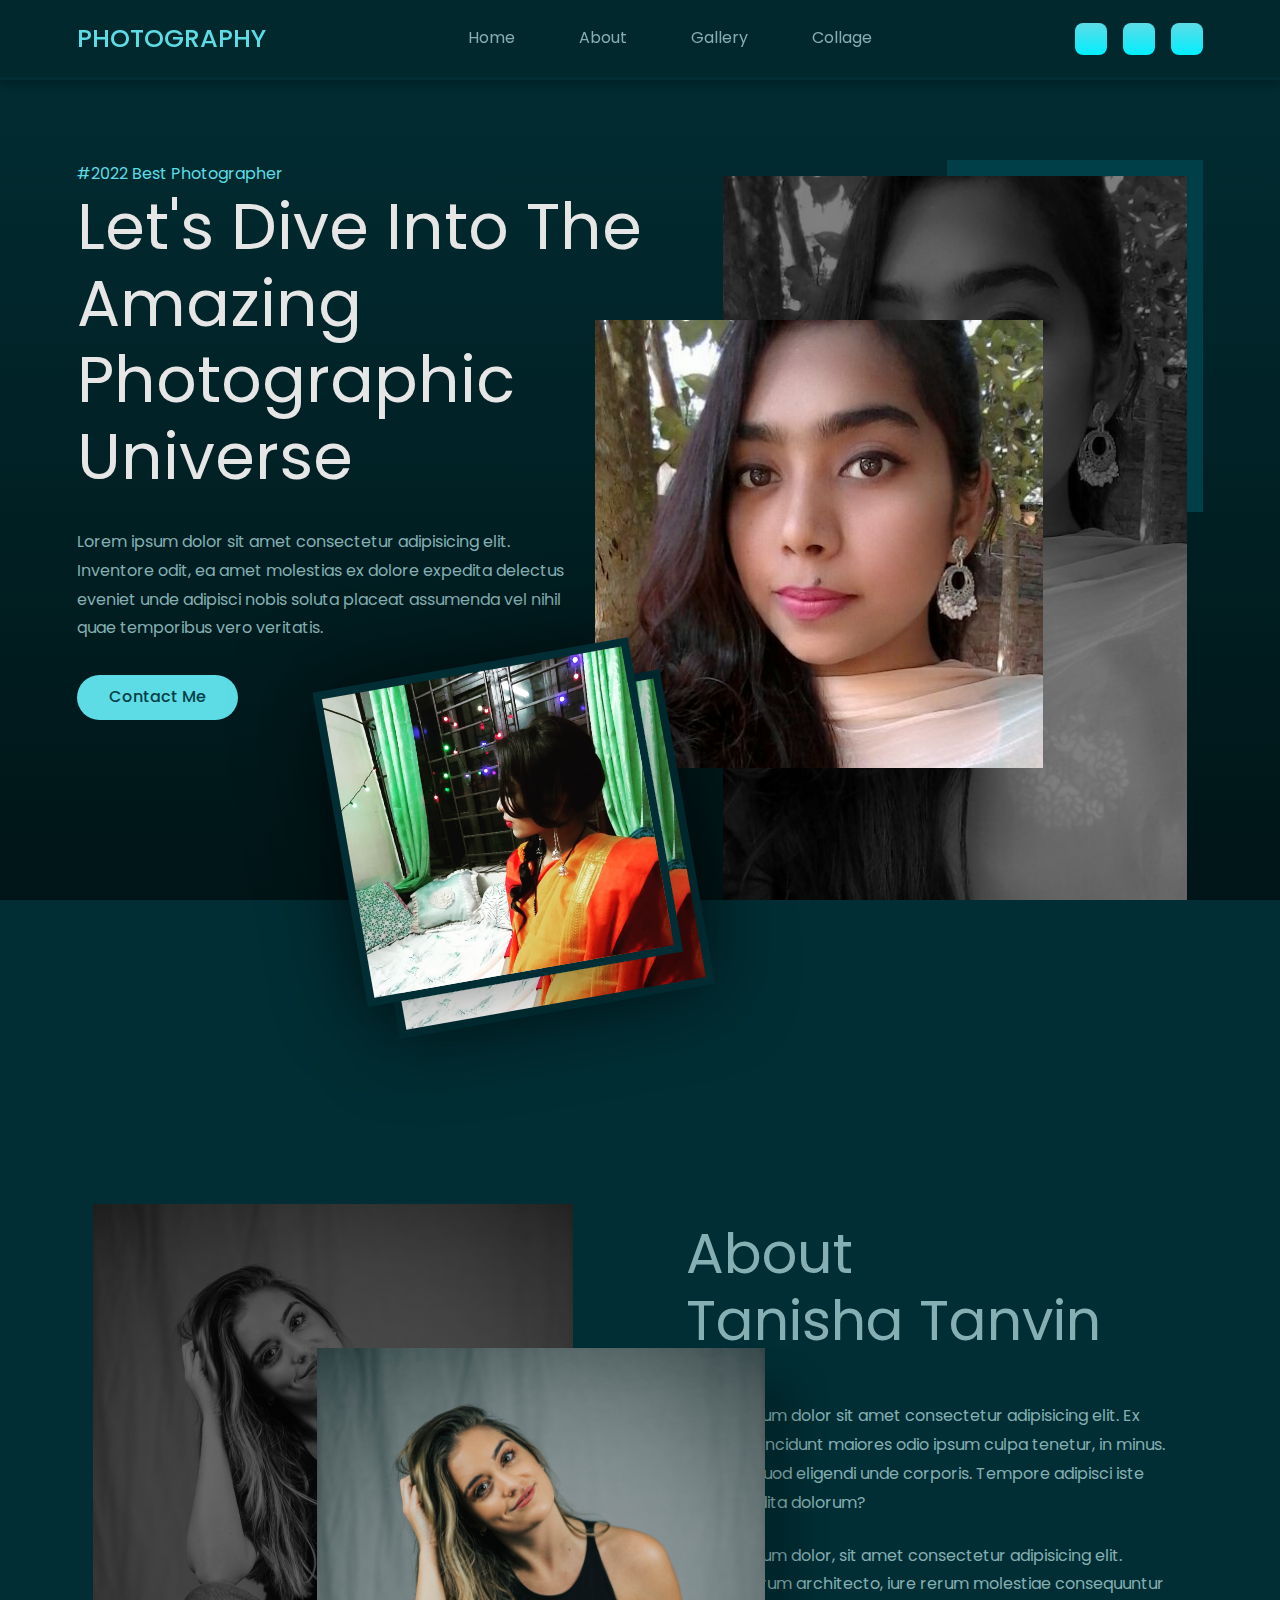
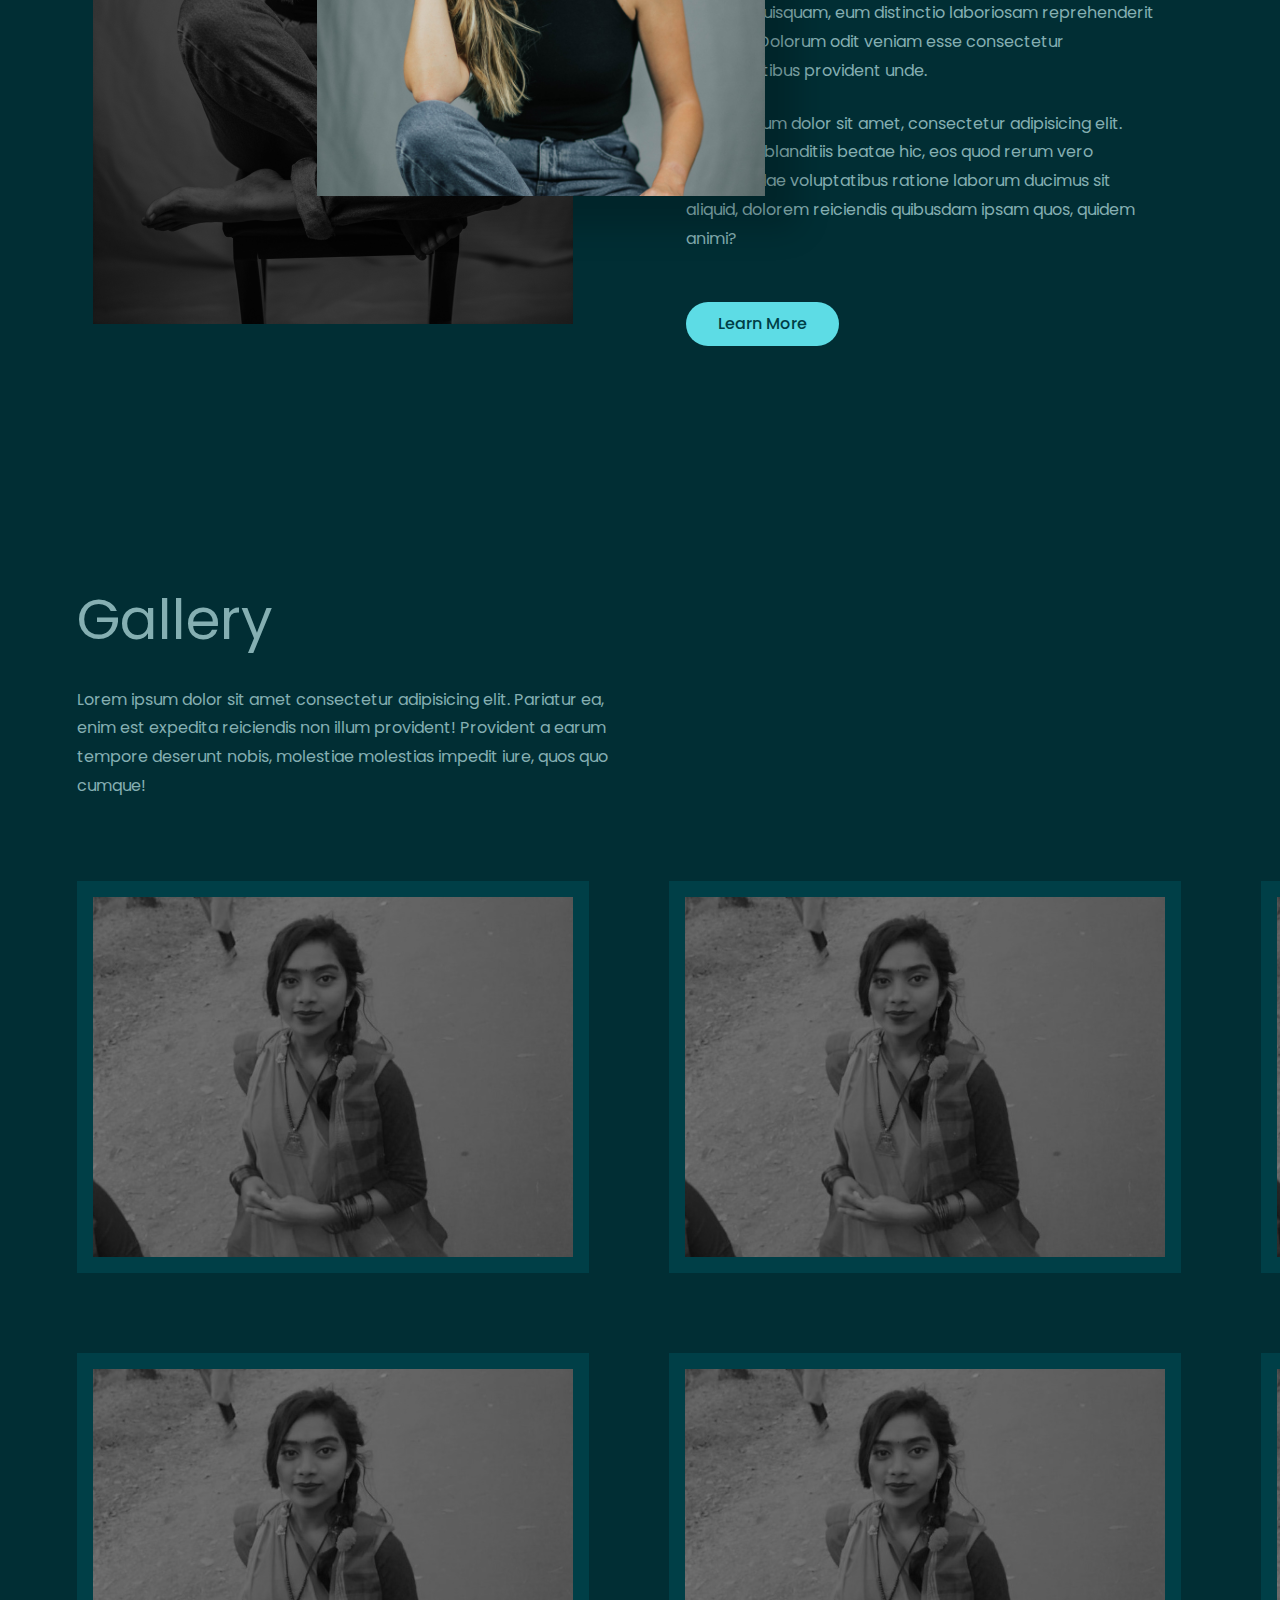
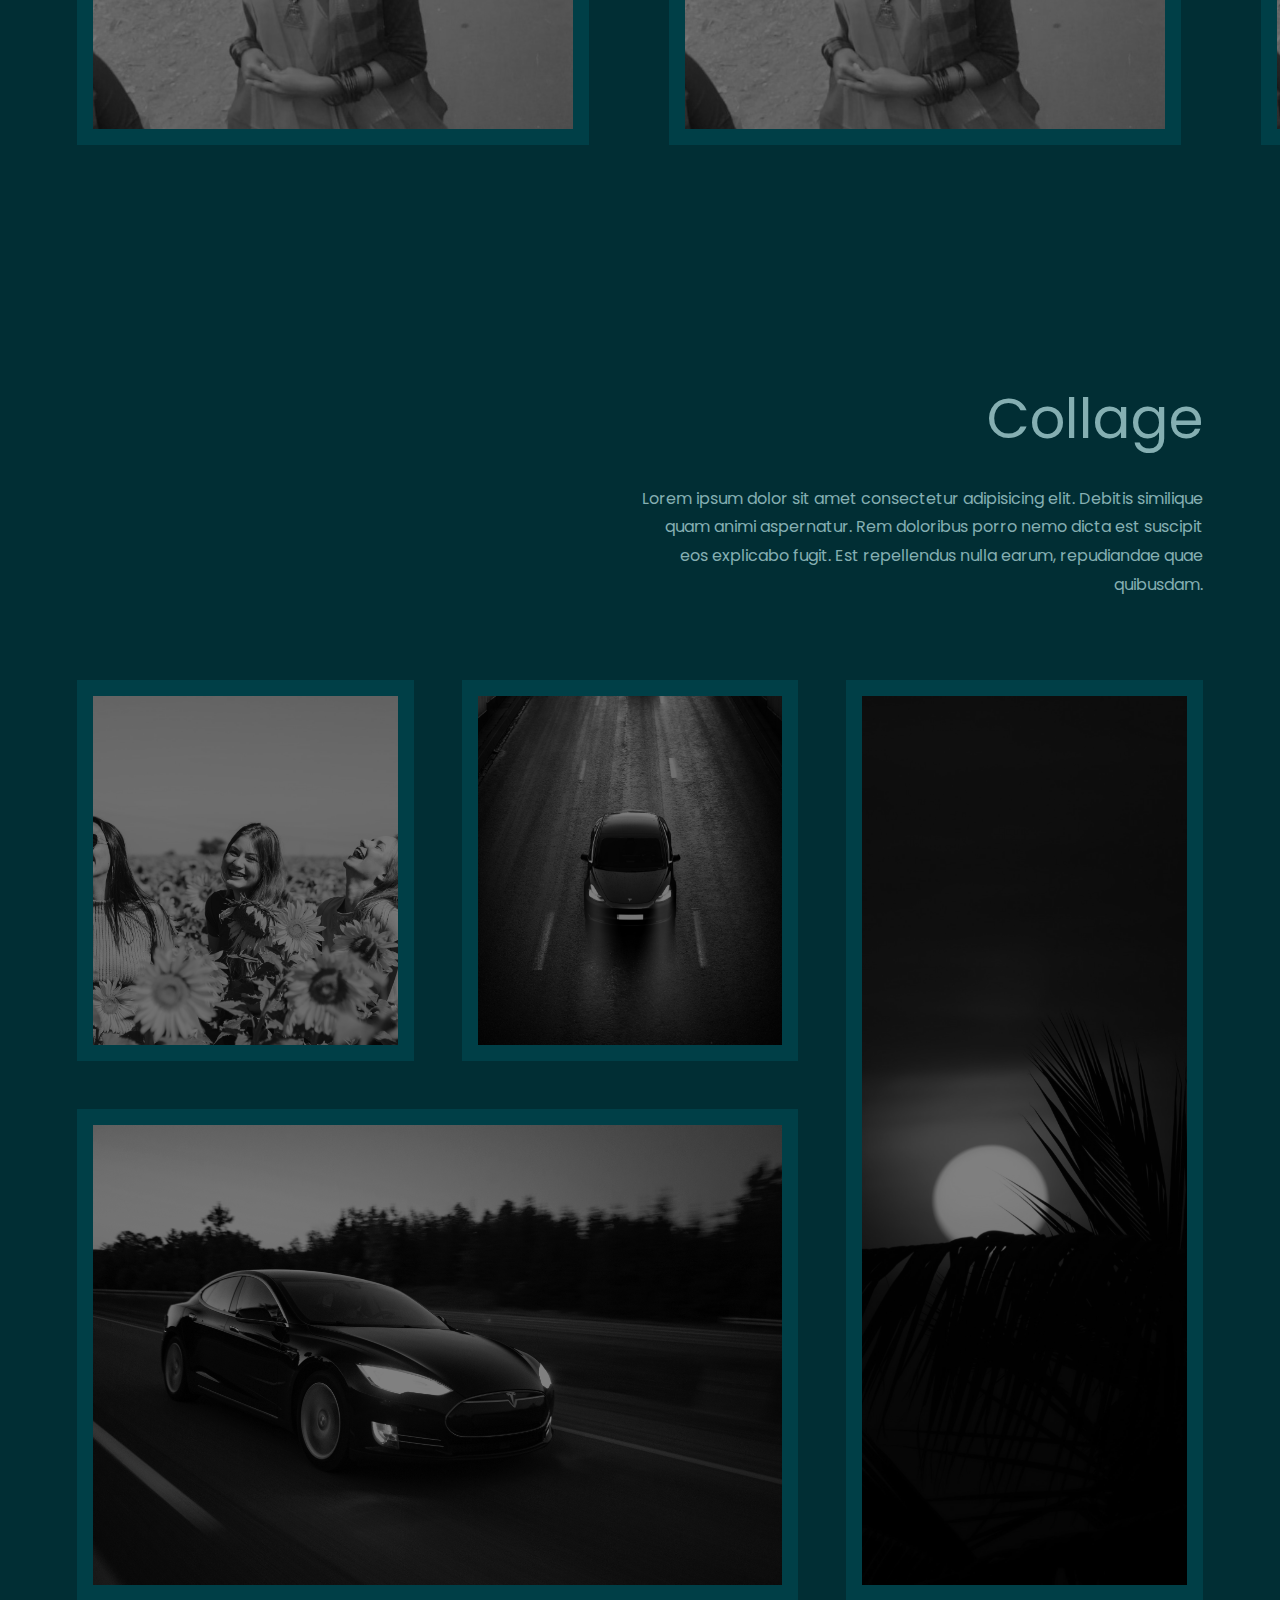
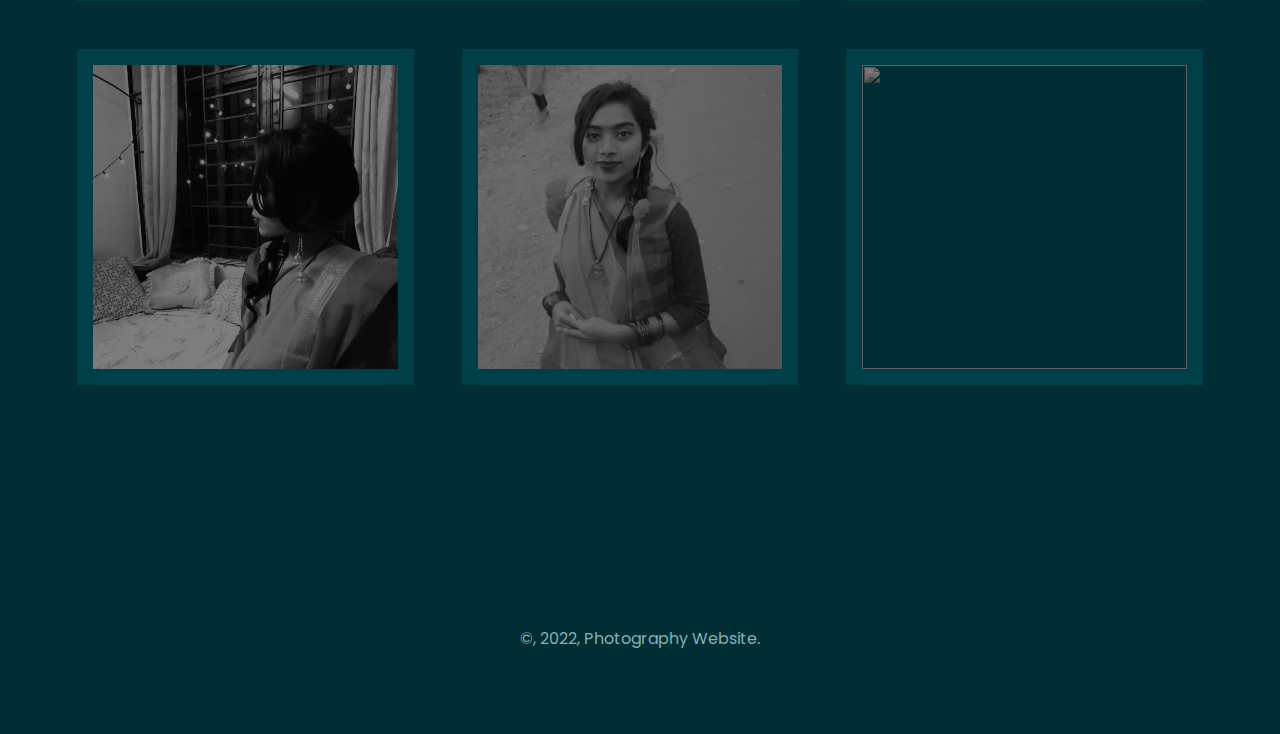
==== commit bdf8ab21: "mistake corrected" ====
--- a/index.html
+++ b/index.html
@@ -5,24 +5,24 @@
     <meta http-equiv="X-UA-Compatible" content="IE=edge" />
     <meta name="viewport" content="width=device-width, initial-scale=1.0" />
     <title>Photography Website Using HTML & CSS</title>
-    <!-- Custom CSS -->
+    <!-- ========================CUSTOM CSS======================== -->
     <link rel="stylesheet" href="style.css" />
-    <!-- Iconscout CDN -->
+    <!-- ========================ICON-SCOUT CDN======================== -->
     <link
       rel="stylesheet"
       href="https://unicons.iconscout.com/release/v4.0.0/css/line.css"
     />
   </head>
   <body>
-    <!-- NAVBER STARTS -->
+    <!-- ========================NAVBER STARTS======================== -->
     <nav>
       <div class="container nav-container">
         <a href="#" class="nav-logo"><h2>Photography</h2></a>
         <ul class="nav-links">
           <li><a href="#">Home</a></li>
-          <li><a href="#">About</a></li>
-          <li><a href="#">Gallery</a></li>
-          <li><a href="#">Collage</a></li>
+          <li><a href="#about">About</a></li>
+          <li><a href="#gallery">Gallery</a></li>
+          <li><a href="#collage">Collage</a></li>
         </ul>
         <ul class="nav-social">
           <a href="#"><i class="uil uil-facebook"></i></a>
@@ -31,10 +31,10 @@
         </ul>
       </div>
     </nav>
-    <!-- NAVBER ENDED -->
+    <!-- ========================NAVBER ENDED======================== -->
     <!-- <div class="text"></div> -->
 
-    <!-- HEADER STARTS -->
+    <!-- ========================HEADER STARTS======================== -->
     <header>
       <div class="container header-container">
         <div class="header-left">
@@ -51,38 +51,40 @@
         <div class="header-right">
           <div class="header-image-bg"></div>
           <div class="header-image-lg">
-            <img src="images/Snapchat-1664222504.jpg" alt="Header" />
+            <img src="images/my-images/me.jpg" alt="Header" />
           </div>
           <div class="header-image-md">
-            <img src="images/Snapchat-1664222504.jpg" alt="Header" />
+            <img src="images/my-images/me.jpg" alt="Header" />
           </div>
         </div>
       </div>
     </header>
-    <!-- ALSO A HEADER ELEMENT -->
+    <!-- ========================ALSO A HEADER ELEMENT======================== -->
 
     <div class="header-frames">
       <div class="header-frame">
-        <img src="./images/IMG-20180313-WA0010.jpg" alt="" />
+        <img src="./images/my-images/frame-2.png" />
       </div>
       <div class="header-frame">
-        <img src="./images/IMG-20180313-WA0010.jpg" alt="" />
+        <img src="./images/my-images/frame-2.png" />
       </div>
     </div>
 
-    <!-- HEADER ENDED -->
-
+    <!-- ========================HEADER ENDED======================== -->
+
+    <!-- =====================MAIN SECTION STARTS===================== -->
     <main>
-      <!-- ABOUT STARTS -->
+      <!-- ========================ABOUT STARTS======================== -->
+
       <section id="about">
         <div class="container about-container">
           <div class="about-left">
             <div class="about-image-bg"></div>
             <div class="about-image-lg">
-              <img src="./images/1613411528984.jpg" alt="" />
+              <img src="./images/my-images/a-beautiful-girl.jpg" />
             </div>
             <div class="about-image-mg">
-              <img src="./images/1613411528984.jpg" alt="" />
+              <img src="./images/my-images/a-beautiful-girl.jpg" />
             </div>
           </div>
           <div class="about-right">
@@ -112,9 +114,9 @@
           </div>
         </div>
       </section>
-      <!-- ABOUT ENDED -->
-
-      <!-- GALLERY STARTS -->
+      <!-- ========================ABOUT ENDED======================== -->
+
+      <!-- ========================GALLERY STARTS======================== -->
       <section id="gallery">
         <div class="container gallery-container">
           <div class="gallery-head">
@@ -128,47 +130,29 @@
           </div>
           <div class="gallery-images">
             <div class="gallery-image">
-              <img
-                src="./images/dylan-calluy-D1w-heh9uMg-unsplash.jpg"
-                alt=""
-              />
-            </div>
-            <div class="gallery-image">
-              <img
-                src="./images/dylan-calluy-D1w-heh9uMg-unsplash.jpg"
-                alt=""
-              />
-            </div>
-            <div class="gallery-image">
-              <img
-                src="./images/dylan-calluy-D1w-heh9uMg-unsplash.jpg"
-                alt=""
-              />
-            </div>
-            <div class="gallery-image">
-              <img
-                src="./images/dylan-calluy-D1w-heh9uMg-unsplash.jpg"
-                alt=""
-              />
-            </div>
-            <div class="gallery-image">
-              <img
-                src="./images/dylan-calluy-D1w-heh9uMg-unsplash.jpg"
-                alt=""
-              />
-            </div>
-            <div class="gallery-image">
-              <img
-                src="./images/dylan-calluy-D1w-heh9uMg-unsplash.jpg"
-                alt=""
-              />
+              <img src="./images/my-images/frame-1.jpg" alt="" />
+            </div>
+            <div class="gallery-image">
+              <img src="./images/my-images/frame-1.jpg" alt="" />
+            </div>
+            <div class="gallery-image">
+              <img src="./images/my-images/frame-1.jpg" alt="" />
+            </div>
+            <div class="gallery-image">
+              <img src="./images/my-images/frame-1.jpg" alt="" />
+            </div>
+            <div class="gallery-image">
+              <img src="./images/my-images/frame-1.jpg" alt="" />
+            </div>
+            <div class="gallery-image">
+              <img src="./images/my-images/frame-1.jpg" alt="" />
             </div>
           </div>
         </div>
       </section>
-      <!-- GALLERY ENDED -->
-
-      <!-- COLLAGE STARTS -->
+      <!-- ========================GALLERY ENDED======================== -->
+
+      <!-- ========================COLLAGE STARTS======================== -->
       <section id="collage">
         <div class="container collage-container">
           <div class="collage-head">
@@ -182,34 +166,38 @@
           </div>
           <div class="collage-images">
             <div class="collage-image">
-              <img src="./images/axel-vazquez-A77FAov-OzI-unsplash.jpg" />
-            </div>
-            <div class="collage-image">
-              <img src="./images/axel-vazquez-A77FAov-OzI-unsplash.jpg" />
-            </div>
-            <div class="collage-image">
-              <img src="./images/axel-vazquez-A77FAov-OzI-unsplash.jpg" />
-            </div>
-            <div class="collage-image">
-              <img src="./images/axel-vazquez-A77FAov-OzI-unsplash.jpg" />
-            </div>
-            <div class="collage-image">
-              <img src="./images/axel-vazquez-A77FAov-OzI-unsplash.jpg" />
-            </div>
-            <div class="collage-image">
-              <img src="./images/axel-vazquez-A77FAov-OzI-unsplash.jpg" />
-            </div>
-            <div class="collage-image">
-              <img src="./images/axel-vazquez-A77FAov-OzI-unsplash.jpg" />
+              <img src="./images/my-images/girls.jpg" />
+            </div>
+            <div class="collage-image">
+              <img src="./images/my-images/blue-car.jpg" />
+            </div>
+            <div class="collage-image">
+              <img src="./images/my-images/Sunset.jpg" />
+            </div>
+            <div class="collage-image">
+              <img src="./images/my-images/black-car.jpg" />
+            </div>
+            <div class="collage-image">
+              <img src="./images/my-images/frame-2.png" />
+            </div>
+            <div class="collage-image">
+              <img src="./images/my-images/frame-1.jpg" />
+            </div>
+            <div class="collage-image">
+              <img src="./images/my-images/me-2.jpg" />
             </div>
           </div>
         </div>
       </section>
 
-      <!-- COLLAGE ENDED -->
+      <!-- ========================COLLAGE ENDED======================== -->
     </main>
+    <!-- =====================MAIN SECTION ENDED===================== -->
+
+    <!-- =======================FOOTER STARTS======================= -->
     <footer class="container">
       <p>&copy, 2022, Photography Website.</p>
     </footer>
+    <!-- =======================FOOTER ENDED======================= -->
   </body>
 </html>
--- a/style.css
+++ b/style.css
@@ -74,7 +74,7 @@
   width: 100%;
   object-fit: cover;
 }
-/* NAVBER CSS */
+/* =============NAVBER CSS============= */
 nav {
   width: 100vw;
   height: calc(16px * 5);
@@ -132,13 +132,13 @@
   box-shadow: 0 1rem 1rem rgba(0 0 0/0.5);
 }
 
-/* HEADER CSS */
+/* =============HEADER CSS============= */
 header {
   max-width: 100vw;
   height: 100vh;
   position: relative;
   top: 0;
-  background-image: linear-gradient(var(--color-bg-3), var(color-bg-1));
+  background: linear-gradient(var(--color-bg-3), var(--color-bg-1));
   overflow: hidden;
 }
 /* .header-container {
@@ -190,7 +190,7 @@
   top: 0;
 }
 .header-image-lg {
-  width: 30rem;
+  width: 29rem;
   position: absolute;
   top: 1rem;
   right: 1rem;
@@ -217,7 +217,7 @@
 }
 .header-frames {
   position: absolute;
-  top: 75vh;
+  top: 80vh;
   left: 25rem;
 }
 .header-frame {
@@ -225,7 +225,7 @@
   border: 0.5rem solid var(--color-bg-3);
   box-shadow: 0 0 5rem rgba(0 0 0/0.5);
   position: absolute;
-  transform: rotate(-100deg);
+  transform: rotate(-10deg);
   transform-origin: bottom left;
   transition: var(--transition);
 }
@@ -242,7 +242,7 @@
   left: 21rem;
 }
 
-/* ABOUT CSS */
+/* =============ABOUT CSS============= */
 #about {
   margin-top: 20rem;
 }
@@ -257,7 +257,7 @@
 }
 .about-left-bg {
   width: 16rem;
-  height: 22rem;
+  height: 24rem;
   background-color: var(--color-bg-4);
   position: absolute;
   left: 0;
@@ -272,8 +272,8 @@
   transition: var(--transition);
 }
 .about-image-mg {
-  width: 22rem;
-  height: 22rem;
+  width: 28rem;
+  height: 28rem;
   position: absolute;
   left: 15rem;
   top: 8rem;
@@ -308,7 +308,7 @@
   margin-top: 1.5rem;
 }
 
-/* GALLERY CSS */
+/* ==============GALLERY CSS============== */
 #gallery {
   margin-top: 15rem;
 }
@@ -334,11 +334,11 @@
   filter: saturate(0) brightness(0.5);
   transition: var(--transition);
 }
-.gallery-image:hover {
+.gallery-image:hover img {
   filter: saturate(1) brightness(1);
 }
 
-/* COLLAGE CSS */
+/* ==============COLLAGE CSS============== */
 #collage {
   margin-top: 15rem;
   margin-bottom: 10rem;
@@ -357,9 +357,9 @@
   display: grid;
   grid-template-areas:
     "a b c"
-    "d e g"
-    "f f g"
-    "f f g";
+    "d d c"
+    "d d c"
+    "e f g";
   gap: 3rem;
 }
 
@@ -370,13 +370,13 @@
   grid-area: b;
 }
 .collage-image:nth-child(3) {
+  grid-area: c;
+}
+.collage-image:nth-child(4) {
+  grid-area: d;
+}
+.collage-image:nth-child(5) {
   grid-area: e;
-}
-.collage-image:nth-child(4) {
-  grid-area: c;
-}
-.collage-image:nth-child(5) {
-  grid-area: d;
 }
 .collage-image:nth-child(6) {
   grid-area: f;
@@ -396,9 +396,11 @@
   filter: saturate(1) brightness(1);
 }
 footer {
-  display: flex;
+  /* display: flex;
   justify-content: center;
-  align-items: center;
+  align-items: center; */
+  display: grid;
+  place-items: center;
   padding: 5rem;
   /* border-top: 0.5rem solid var(--color-bg-4); */
 }
